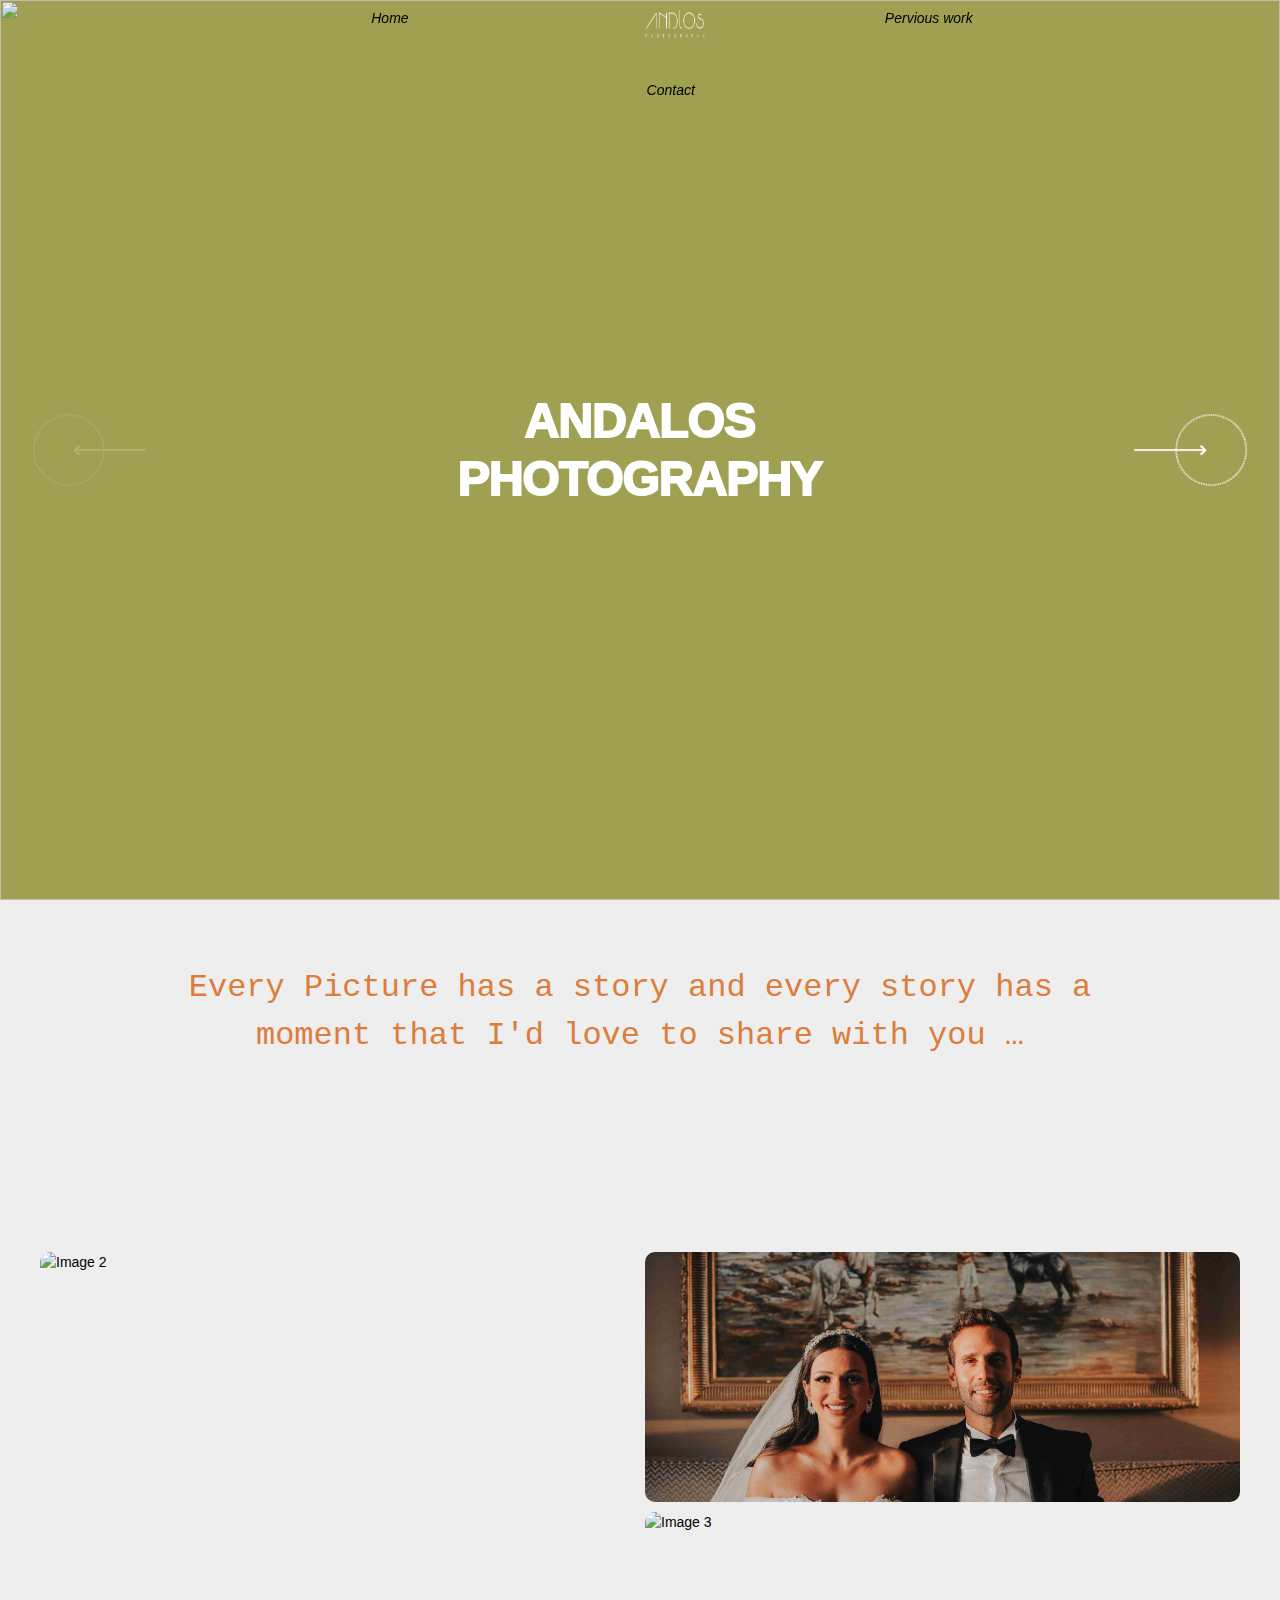
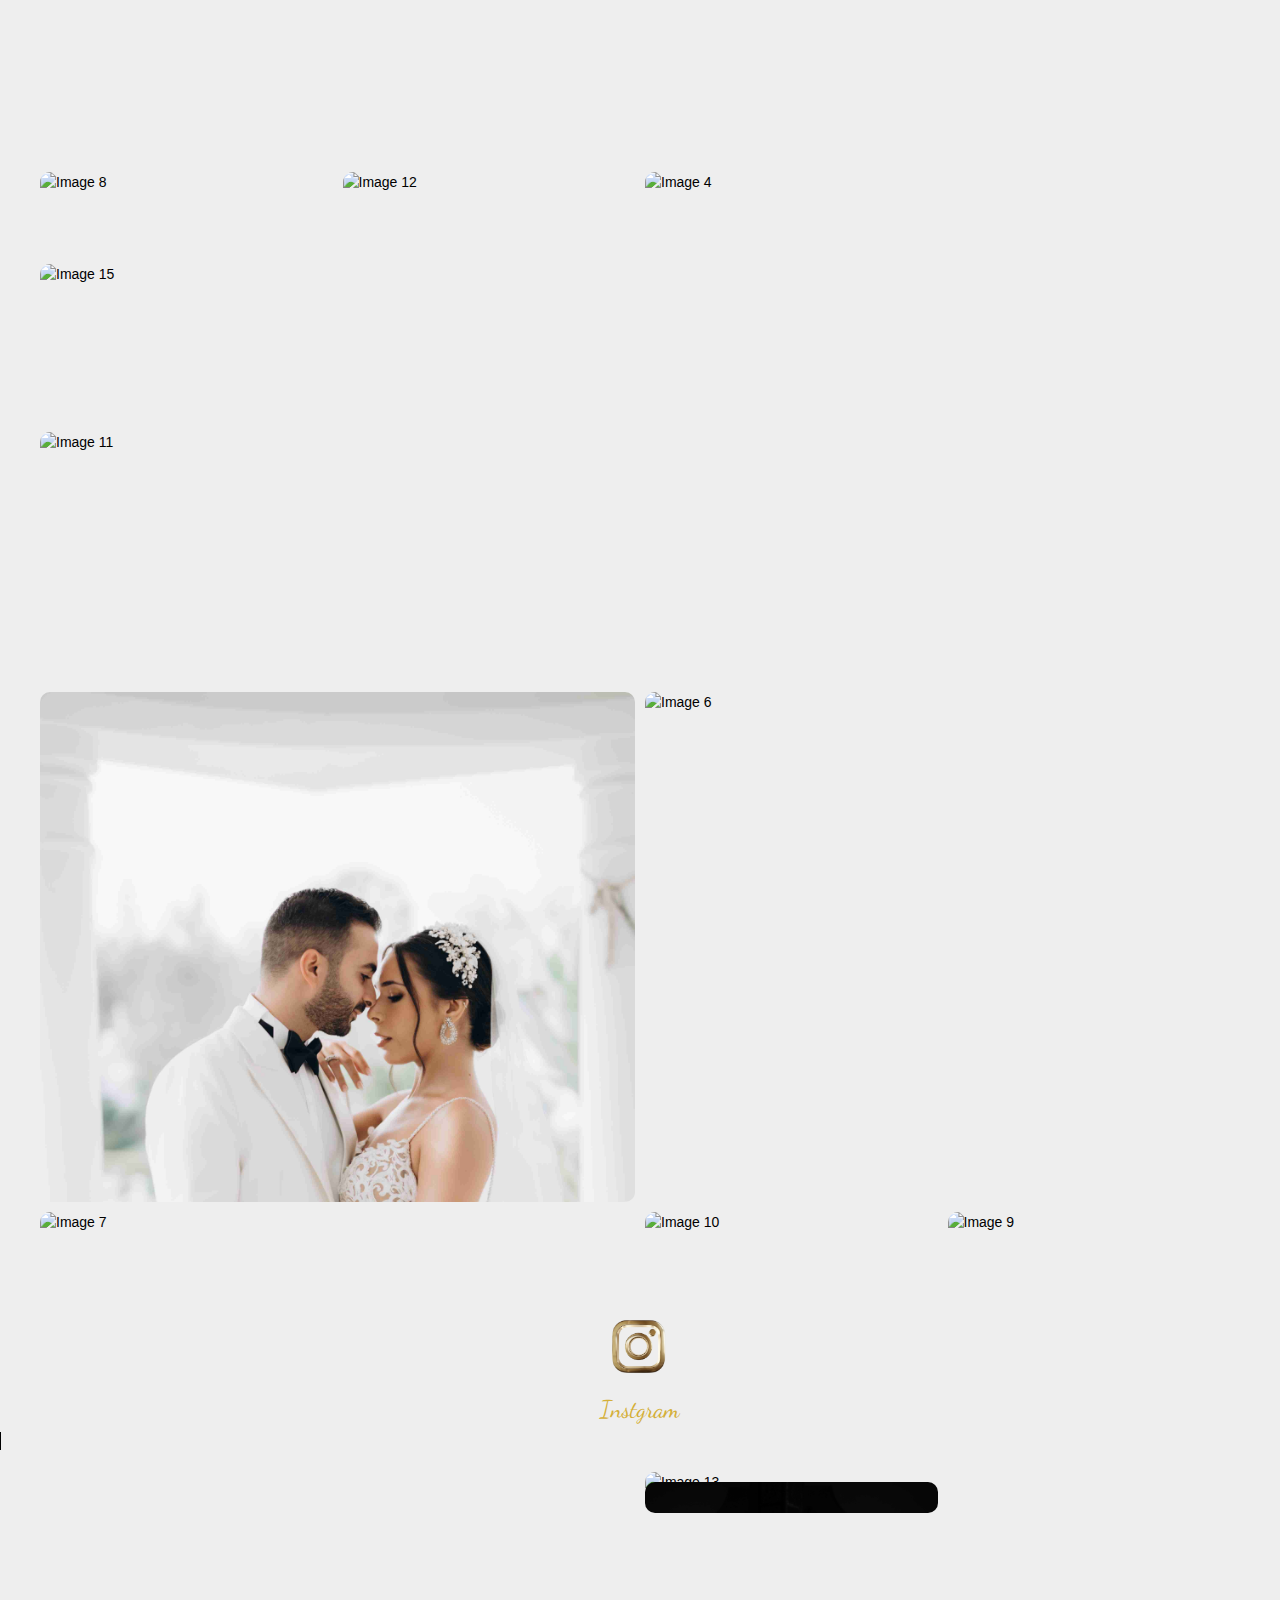
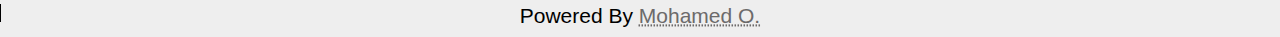
==== index.html @ 9c9d926b "update" ====
<!DOCTYPE html>
<html lang="en">
  <head>
    <meta charset="UTF-8" />
    <link rel="icon" href="favicon.png" />
    <meta name="viewport" content="width=device-width, initial-scale=1.0" />
    <title>Andalos</title>
    <link rel="preconnect" href="https://fonts.googleapis.com" />
    <link rel="preconnect" href="https://fonts.gstatic.com" crossorigin />
    <link
      href="https://fonts.googleapis.com/css2?family=Dancing+Script:wght@400..700&display=swap"
      rel="stylesheet"
    />
    <script type="module" crossorigin src="style/index.ff8f4572.js"></script>
    <link rel="modulepreload" href="style/vendor.688a9bfa.js" />
    <link rel="stylesheet" href="style/index.fca86069.css" />
    <link rel="stylesheet" href="style/index.css" />
  </head>

  <body>
    <header>
      <img src="images/L B&W.png" alt="" id="logo" />
      <ul id="nav">
        <a href="index.html" class="nav-items"><i>Home</i></a>
        <a
          href="contact_us.html"
          class="nav-items"
          style="margin-top: 4.5rem; margin-left: 13rem"
          ><i>Contact</i></a
        >
        <a href="previous.html" class="nav-items" style="margin-left: 10rem"
          ><i>Pervious work</i></a
        >
      </ul>
      <input type="checkbox" id="list-check" hidden />
      <label for="list-check" id="btn-list">
        <svg xmlns="http://www.w3.org/2000/svg" viewBox="0 0 512 512">
          <path
            id="svg"
            d="M0 96C0 78.3 14.3 64 32 64H416c17.7 0 32 14.3 32 32s-14.3 32-32 32H32C14.3 128 0 113.7 0 96zM64 256c0-17.7 14.3-32 32-32H480c17.7 0 32 14.3 32 32s-14.3 32-32 32H96c-17.7 0-32-14.3-32-32zM448 416c0 17.7-14.3 32-32 32H32c-17.7 0-32-14.3-32-32s14.3-32 32-32H416c17.7 0 32 14.3 32 32z"
          />
        </svg>
      </label>
    </header>
    <div id="list">
      <a href="index.html">Home</a>
      <br />
      <hr />
      <br />
      <a href="contact_us.html">Contact</a>
      <br />
      <hr />
      <br />
      <a href="previous.html">Pervious work</a>
    </div>
    <div id="app">
      <!-- Fashion slider container -->
      <div class="fashion-slider">
        <div class="swiper">
          <div class="swiper-wrapper">
            <!-- configure slide color with "data-slide-bg-color" attribute -->
            <div class="swiper-slide" data-slide-bg-color="#9FA051">
              <!-- slide title wrap -->
              <div class="fashion-slider-title" data-swiper-parallax="-130%">
                <!-- slide title text -->
                <div class="fashion-slider-title-text">
                  ANDALOS
                  <pre></pre>
                  PHOTOGRAPHY
                </div>
              </div>
              <!-- slide image wrap -->
              <div class="fashion-slider-scale">
                <!-- slide image -->
                <img src="images/AND05026.jpg" />
              </div>
            </div>
            <!-- configure slide color with "data-slide-bg-color" attribute -->
            <div class="swiper-slide" data-slide-bg-color="#9B89C5">
              <!-- slide title wrap -->
              <div class="fashion-slider-title" data-swiper-parallax="-130%">
                <!-- slide title text -->
                <div class="fashion-slider-title-text">
                  ANDALOS
                  <pre></pre>
                  PHOTOGRAPHY
                </div>
              </div>
              <!-- slide image wrap -->
              <div class="fashion-slider-scale">
                <!-- slide image -->
                <img src="images/Slider/2.jpg" />
              </div>
            </div>
            <!-- configure slide color with "data-slide-bg-color" attribute -->
            <div class="swiper-slide" data-slide-bg-color="#D7A594">
              <!-- slide title wrap -->
              <div class="fashion-slider-title" data-swiper-parallax="-130%">
                <!-- slide title text -->
                <div class="fashion-slider-title-text">
                  ANDALOS
                  <pre></pre>
                  PHOTOGRAPHY
                </div>
              </div>
              <!-- slide image wrap -->
              <div class="fashion-slider-scale">
                <!-- slide image -->
                <img src="images/Slider/3.jpg" />
              </div>
            </div>
            <div class="swiper-slide" data-slide-bg-color="#9FA051">
              <!-- slide title wrap -->
              <div class="fashion-slider-title" data-swiper-parallax="-130%">
                <!-- slide title text -->
                <div class="fashion-slider-title-text">
                  ANDALOS
                  <pre></pre>
                  PHOTOGRAPHY
                </div>
              </div>
              <!-- slide image wrap -->
              <div class="fashion-slider-scale">
                <!-- slide image -->
                <img src="images/Slider/4.jpg" />
              </div>
            </div>
            <div class="swiper-slide" data-slide-bg-color="#9FA051">
              <!-- slide title wrap -->
              <div class="fashion-slider-title" data-swiper-parallax="-130%">
                <!-- slide title text -->
                <div class="fashion-slider-title-text">
                  ANDALOS
                  <pre></pre>
                  PHOTOGRAPHY
                </div>
              </div>
              <!-- slide image wrap -->
              <div class="fashion-slider-scale">
                <!-- slide image -->
                <img src="images/AND07620.jpg" />
              </div>
            </div>
          </div>
          <!-- right/next navigation button -->
          <div class="fashion-slider-button-prev fashion-slider-button">
            <svg xmlns="http://www.w3.org/2000/svg" viewBox="0 350 160 90">
              <g class="fashion-slider-svg-wrap">
                <g class="fashion-slider-svg-circle-wrap">
                  <circle cx="42" cy="42" r="40"></circle>
                </g>
                <path
                  class="fashion-slider-svg-arrow"
                  d="M.983,6.929,4.447,3.464.983,0,0,.983,2.482,3.464,0,5.946Z"
                ></path>
                <path class="fashion-slider-svg-line" d="M80,0H0"></path>
              </g>
            </svg>
          </div>
          <!-- left/previous navigation button -->
          <div class="fashion-slider-button-next fashion-slider-button">
            <svg xmlns="http://www.w3.org/2000/svg" viewBox="0 350 160 90">
              <g class="fashion-slider-svg-wrap">
                <g class="fashion-slider-svg-circle-wrap">
                  <circle cx="42" cy="42" r="40"></circle>
                </g>
                <path
                  class="fashion-slider-svg-arrow"
                  d="M.983,6.929,4.447,3.464.983,0,0,.983,2.482,3.464,0,5.946Z"
                ></path>
                <path class="fashion-slider-svg-line" d="M80,0H0"></path>
              </g>
            </svg>
          </div>
        </div>
      </div>
    </div>
    <div id="des">
      <p id="t_desc">
        Every Picture has a story and every story has a moment that I'd love to
        share with you …
      </p>
      <div class="container">
        <div class="gallery">
          <div class="gallery__item gallery__item--1">
            <img
              src="images/Andlos-52.jpg"
              alt="Image 1"
              class="gallery__img"
            />
          </div>
          <div class="gallery__item gallery__item--2">
            <img src="images/AND05026.jpg" alt="Image 2" class="gallery__img" />
          </div>
          <div class="gallery__item gallery__item--3">
            <img
              src="images/Andlos-66.jpg"
              alt="Image 3"
              class="gallery__img"
            />
          </div>
          <div class="gallery__item gallery__item--4">
            <img src="images/IMG_2391.JPG" alt="Image 4" class="gallery__img" />
          </div>
          <div class="gallery__item gallery__item--5">
            <img src="images/AND07620.jpg" alt="Image 5" class="gallery__img" />
          </div>
          <div class="gallery__item gallery__item--6">
            <img src="images/AND02855.jpg" alt="Image 6" class="gallery__img" />
          </div>
          <div class="gallery__item gallery__item--7">
            <img src="images/AND03873.jpg" alt="Image 7" class="gallery__img" />
          </div>
          <div class="gallery__item gallery__item--8">
            <img src="images/AND04316.jpg" alt="Image 8" class="gallery__img" />
          </div>
          <div class="gallery__item gallery__item--10">
            <img
              src="images/AND05017.jpg"
              alt="Image 10"
              class="gallery__img"
            />
          </div>
          <div class="gallery__item gallery__item--11">
            <img
              src="images/AND04272-2.jpg"
              alt="Image 11"
              class="gallery__img"
            />
          </div>
          <div class="gallery__item gallery__item--12">
            <img
              src="images/AND05086-2.jpg"
              alt="Image 12"
              style="height: 54.5%"
              class="gallery__img"
            />
          </div>
          <div class="gallery__item gallery__item--13">
            <img
              src="images/AND03997.jpeg"
              alt="Image 13"
              class="gallery__img"
            />
          </div>
          <div class="gallery__item gallery__item--14">
            <img
              src="images/Marwan & Salma -217.jpg"
              alt="Image 14"
              class="gallery__img"
            />
          </div>
          <div class="gallery__item gallery__item--15">
            <img
              src="images/AND03122-2.jpeg"
              alt="Image 15"
              class="gallery__img"
            />
          </div>
          <div class="gallery__item gallery__item--9">
            <img
              src="images/-Andlos11.jpg"
              alt="Image 9"
              class="gallery__img"
            />
          </div>
        </div>
      </div>
    </div>
    <button id="uparrow" onclick="window.scrollTo({top:0,behavior:'smooth'});">
      <p>⬆</p>
    </button>
    <a
      id="insta_link"
      href="https://www.instagram.com/andlos_photography?igsh=MXUycjlxdmlodjRwZA=="
    >
      <div id="insta">
        <img
          id="insta-svg"
          src="images/3d-gold-instagram-logo_709451-15-removebg-preview.png"
          alt=""
        />
        <br />
        <p>Instgram</p>
      </div>
    </a>
    <div class="footer">
      Powered By <abbr title="Mohamed Osama Abdelhady"> Mohamed O. </abbr>
    </div>
    <script
      defer
      src="https://static.cloudflareinsights.com/beacon.min.js"
      data-cf-beacon='{"token": "5b8a4238551240709662b3d2e6eef8a1"}'
    ></script>
  </body>
  <script>
    let s = 0;
    setTimeout(function () {
      document.getElementById("loader").style.display = "none";
      document.getElementById("bod").style.display = "block";
    }, 1500);
    setInterval(function () {
      if (window.scrollY > 100) {
        document.querySelector("header").style.backgroundColor = "black";
        document.getElementById("uparrow").style.display = "block";
        let allnavi = document.querySelectorAll(".nav-items");
        allnavi.forEach(function (el) {
          el.style.color = "white";
        });
        document.getElementById("svg").style.fill = "white";
      } else {
        document.querySelector("header").style.backgroundColor = "transparent";
        document.getElementById("uparrow").style.display = "none";
        let allnavi = document.querySelectorAll(".nav-items");
        allnavi.forEach(function (el) {
          el.style.color = "black";
        });
        document.getElementById("svg").style.fill = "black";
      }
    }, 1);
  </script>
</html>
---- style/index.fca86069.css ----
@font-face {
    font-family: swiper-icons;
    src: url(data:application/font-woff;charset=utf-8;base64,\ [base64]//wADZ2x5ZgAAAywAAADMAAAD2MHtryVoZWFkAAABbAAAADAAAAA2E2+eoWhoZWEAAAGcAAAAHwAAACQC9gDzaG10eAAAAigAAAAZAAAArgJkABFsb2NhAAAC0AAAAFoAAABaFQAUGG1heHAAAAG8AAAAHwAAACAAcABAbmFtZQAAA/gAAAE5AAACXvFdBwlwb3N0AAAFNAAAAGIAAACE5s74hXjaY2BkYGAAYpf5Hu/j+W2+MnAzMYDAzaX6QjD6/4//Bxj5GA8AuRwMYGkAPywL13jaY2BkYGA88P8Agx4j+/8fQDYfA1AEBWgDAIB2BOoAeNpjYGRgYNBh4GdgYgABEMnIABJzYNADCQAACWgAsQB42mNgYfzCOIGBlYGB0YcxjYGBwR1Kf2WQZGhhYGBiYGVmgAFGBiQQkOaawtDAoMBQxXjg/wEGPcYDDA4wNUA2CCgwsAAAO4EL6gAAeNpj2M0gyAACqxgGNWBkZ2D4/wMA+xkDdgAAAHjaY2BgYGaAYBkGRgYQiAHyGMF8FgYHIM3DwMHABGQrMOgyWDLEM1T9/w8UBfEMgLzE////P/5//f/V/xv+r4eaAAeMbAxwIUYmIMHEgKYAYjUcsDAwsLKxc3BycfPw8jEQA/[base64]/uznmfPFBNODM2K7MTQ45YEAZqGP81AmGGcF3iPqOop0r1SPTaTbVkfUe4HXj97wYE+yNwWYxwWu4v1ugWHgo3S1XdZEVqWM7ET0cfnLGxWfkgR42o2PvWrDMBSFj/IHLaF0zKjRgdiVMwScNRAoWUoH78Y2icB/yIY09An6AH2Bdu/UB+yxopYshQiEvnvu0dURgDt8QeC8PDw7Fpji3fEA4z/PEJ6YOB5hKh4dj3EvXhxPqH/SKUY3rJ7srZ4FZnh1PMAtPhwP6fl2PMJMPDgeQ4rY8YT6Gzao0eAEA409DuggmTnFnOcSCiEiLMgxCiTI6Cq5DZUd3Qmp10vO0LaLTd2cjN4fOumlc7lUYbSQcZFkutRG7g6JKZKy0RmdLY680CDnEJ+UMkpFFe1RN7nxdVpXrC4aTtnaurOnYercZg2YVmLN/d/gczfEimrE/fs/bOuq29Zmn8tloORaXgZgGa78yO9/cnXm2BpaGvq25Dv9S4E9+5SIc9PqupJKhYFSSl47+Qcr1mYNAAAAeNptw0cKwkAAAMDZJA8Q7OUJvkLsPfZ6zFVERPy8qHh2YER+3i/BP83vIBLLySsoKimrqKqpa2hp6+jq6RsYGhmbmJqZSy0sraxtbO3sHRydnEMU4uR6yx7JJXveP7WrDycAAAAAAAH//wACeNpjYGRgYOABYhkgZgJCZgZNBkYGLQZtIJsFLMYAAAw3ALgAeNolizEKgDAQBCchRbC2sFER0YD6qVQiBCv/H9ezGI6Z5XBAw8CBK/m5iQQVauVbXLnOrMZv2oLdKFa8Pjuru2hJzGabmOSLzNMzvutpB3N42mNgZGBg4GKQYzBhYMxJLMlj4GBgAYow/P/PAJJhLM6sSoWKfWCAAwDAjgbRAAB42mNgYGBkAIIbCZo5IPrmUn0hGA0AO8EFTQAA) format("woff");
    font-weight: 400;
    font-style: normal
}

:root {
    --swiper-theme-color: #007aff
}

:host {
    position: relative;
    display: block;
    margin-left: auto;
    margin-right: auto;
    z-index: 1
}

.swiper {
    margin-left: auto;
    margin-right: auto;
    position: relative;
    overflow: hidden;
    list-style: none;
    padding: 0;
    z-index: 1;
    display: block
}

.swiper-vertical>.swiper-wrapper {
    flex-direction: column
}

.swiper-wrapper {
    position: relative;
    width: 100%;
    height: 100%;
    z-index: 1;
    display: flex;
    transition-property: transform;
    transition-timing-function: var(--swiper-wrapper-transition-timing-function, initial);
    box-sizing: content-box
}

.swiper-android .swiper-slide,.swiper-ios .swiper-slide,.swiper-wrapper {
    transform: translate(0)
}

.swiper-horizontal {
    touch-action: pan-y
}

.swiper-vertical {
    touch-action: pan-x
}

.swiper-slide {
    flex-shrink: 0;
    width: 100%;
    height: 100%;
    position: relative;
    transition-property: transform;
    display: block
}

.swiper-slide-invisible-blank {
    visibility: hidden
}

.swiper-autoheight,.swiper-autoheight .swiper-slide {
    height: auto
}

.swiper-autoheight .swiper-wrapper {
    align-items: flex-start;
    transition-property: transform,height
}

.swiper-backface-hidden .swiper-slide {
    transform: translateZ(0);
    backface-visibility: hidden
}

.swiper-3d.swiper-css-mode .swiper-wrapper {
    perspective: 1200px
}

.swiper-3d .swiper-wrapper {
    transform-style: preserve-3d
}

.swiper-3d {
    perspective: 1200px
}

.swiper-3d .swiper-slide,.swiper-3d .swiper-cube-shadow {
    transform-style: preserve-3d
}

.swiper-css-mode>.swiper-wrapper {
    overflow: auto;
    scrollbar-width: none;
    -ms-overflow-style: none
}

.swiper-css-mode>.swiper-wrapper::-webkit-scrollbar {
    display: none
}

.swiper-css-mode>.swiper-wrapper>.swiper-slide {
    scroll-snap-align: start start
}

.swiper-css-mode.swiper-horizontal>.swiper-wrapper {
    scroll-snap-type: x mandatory
}

.swiper-css-mode.swiper-vertical>.swiper-wrapper {
    scroll-snap-type: y mandatory
}

.swiper-css-mode.swiper-free-mode>.swiper-wrapper {
    scroll-snap-type: none
}

.swiper-css-mode.swiper-free-mode>.swiper-wrapper>.swiper-slide {
    scroll-snap-align: none
}

.swiper-css-mode.swiper-centered>.swiper-wrapper:before {
    content: "";
    flex-shrink: 0;
    order: 9999
}

.swiper-css-mode.swiper-centered>.swiper-wrapper>.swiper-slide {
    scroll-snap-align: center center;
    scroll-snap-stop:always}

.swiper-css-mode.swiper-centered.swiper-horizontal>.swiper-wrapper>.swiper-slide:first-child {
    margin-inline-start:var(--swiper-centered-offset-before)}

.swiper-css-mode.swiper-centered.swiper-horizontal>.swiper-wrapper: before {
    height:100%;
    min-height: 1px;
    width: var(--swiper-centered-offset-after)
}

.swiper-css-mode.swiper-centered.swiper-vertical>.swiper-wrapper>.swiper-slide:first-child {
    margin-block-start:var(--swiper-centered-offset-before)}

.swiper-css-mode.swiper-centered.swiper-vertical>.swiper-wrapper: before {
    width:100%;
    min-width: 1px;
    height: var(--swiper-centered-offset-after)
}

.swiper-3d .swiper-slide-shadow,.swiper-3d .swiper-slide-shadow-left,.swiper-3d .swiper-slide-shadow-right,.swiper-3d .swiper-slide-shadow-top,.swiper-3d .swiper-slide-shadow-bottom,.swiper-3d .swiper-slide-shadow,.swiper-3d .swiper-slide-shadow-left,.swiper-3d .swiper-slide-shadow-right,.swiper-3d .swiper-slide-shadow-top,.swiper-3d .swiper-slide-shadow-bottom {
    position: absolute;
    left: 0;
    top: 0;
    width: 100%;
    height: 100%;
    pointer-events: none;
    z-index: 10
}

.swiper-3d .swiper-slide-shadow {
    background: rgba(0,0,0,.15)
}

.swiper-3d .swiper-slide-shadow-left {
    background-image: linear-gradient(to left,rgba(0,0,0,.5),rgba(0,0,0,0))
}

.swiper-3d .swiper-slide-shadow-right {
    background-image: linear-gradient(to right,rgba(0,0,0,.5),rgba(0,0,0,0))
}

.swiper-3d .swiper-slide-shadow-top {
    background-image: linear-gradient(to top,rgba(0,0,0,.5),rgba(0,0,0,0))
}

.swiper-3d .swiper-slide-shadow-bottom {
    background-image: linear-gradient(to bottom,rgba(0,0,0,.5),rgba(0,0,0,0))
}

.swiper-lazy-preloader {
    width: 42px;
    height: 42px;
    position: absolute;
    left: 50%;
    top: 50%;
    margin-left: -21px;
    margin-top: -21px;
    z-index: 10;
    transform-origin: 50%;
    box-sizing: border-box;
    border: 4px solid var(--swiper-preloader-color, var(--swiper-theme-color));
    border-radius: 50%;
    border-top-color: transparent
}

.swiper:not(.swiper-watch-progress) .swiper-lazy-preloader,.swiper-watch-progress .swiper-slide-visible .swiper-lazy-preloader {
    animation: swiper-preloader-spin 1s infinite linear
}

.swiper-lazy-preloader-white {
    --swiper-preloader-color: #fff
}

.swiper-lazy-preloader-black {
    --swiper-preloader-color: #000
}

@keyframes swiper-preloader-spin {
    0% {
        transform: rotate(0)
    }

    to {
        transform: rotate(360deg)
    }
}

:root {
    --fashion-slider-font-family: sans-serif;
    --fashion-slider-button-side-offset: 32px;
    --fashion-slider-button-mobile-side-offset: 24px;
    --fashion-slider-button-mobile-bottom-offset: 16px;
    --fashion-slider-title-font-size: 80px;
    --fashion-slider-title-line-height: 1.2
}

.fashion-slider {
    width: 100%;
    height: 100%;
    font-family: var(--fashion-slider-font-family)
}

.fashion-slider-no-transition {
    transition-duration: 0ms!important;
    transition-delay: 0ms!important;
    transition-property: none!important
}

.fashion-slider-no-transition *:not(.swiper-wrapper) {
    transition-duration: 0ms!important;
    transition-delay: 0ms!important;
    transition-property: none!important
}

.fashion-slider-no-transition .swiper-wrapper {
    transition-delay: 0ms!important
}

.fashion-slider .swiper {
    width: 100%;
    height: 100%;
    transition: 1s background-color 1.3s
}

.fashion-slider .swiper-wrapper {
    transition-delay: 1s;
    transition-timing-function: cubic-bezier(.5,0,0,1)
}

.fashion-slider .swiper-slide {
    text-align: center;
    display: flex;
    justify-content: center;
    align-items: center
}

.fashion-slider-title {
    transition-delay: 1s;
    z-index: 10
}

.fashion-slider-title-text {
    font-weight: 700;
    font-size: var(--fashion-slider-title-font-size);
    line-height: var(--fashion-slider-title-line-height);
    letter-spacing: -1px;
    color: #fff0;
    -webkit-text-stroke: 2px #fff
}

.fashion-slider-scale {
    width: 100%;
    height: 100%;
    position: absolute;
    transform: scale(.6);
    transition-duration: 1s;
    transition-property: transform;
    transition-timing-function: cubic-bezier(.5,0,0,1);
    opacity: .9;
    overflow: hidden
}

.fashion-slider-scale img {
    width: 100%;
    height: 100%;
    object-fit: cover;
    transform: scale(1.2) translate(50%);
    transition-timing-function: cubic-bezier(.5,0,0,1);
    transition-property: transform
}

.fashion-slider-button {
    transition: .5s;
    outline: none;
    position: absolute;
    width: 140px;
    z-index: 10;
    top: 50%;
    transform: translateY(-50%);
    cursor: pointer
}

.fashion-slider-button svg {
    display: block;
    transition: .5s
}

.fashion-slider-button .fashion-slider-svg-circle-wrap {
    transition: .5s;
    transform-origin: -20px 40px;
    opacity: 1
}

.fashion-slider-button circle {
    transition: .5s;
    stroke-width: 2px;
    stroke: #fff;
    fill: none;
    stroke-dasharray: 1;
    stroke-dashoffset: 1;
    opacity: 1;
    transform-origin: 0px 0px 0px
}

.fashion-slider-button .fashion-slider-svg-arrow {
    transition: .5s;
    fill: #fff;
    transform: rotateY(180deg) translate(-55px,36.1px) scale(1.75)
}

.fashion-slider-button-prev {
    left: var(--fashion-slider-button-side-offset)
}

.fashion-slider-button-next {
    right: var(--fashion-slider-button-side-offset)
}

@media (max-width: 640px) {
    .fashion-slider-button {
        top:auto;
        bottom: var(--fashion-slider-button-mobile-bottom-offset);
        transform: none
    }

    .fashion-slider-button-prev {
        left: var(--fashion-slider-button-mobile-side-offset)
    }

    .fashion-slider-button-next {
        right: var(--fashion-slider-button-mobile-side-offset)
    }
}

.fashion-slider-button-disabled {
    opacity: .2;
    cursor: default
}

.fashion-slider-button .fashion-slider-svg-wrap {
    transform: translateY(353px)
}

.fashion-slider-button-next .fashion-slider-svg-wrap {
    transform: translateY(353px) rotateY(180deg);
    transform-origin: 80px 0px 0px
}

.fashion-slider-button .fashion-slider-svg-line {
    transition: .5s;
    stroke: #fff;
    stroke-width: 2;
    transform: translate(50px,42px)
}

.fashion-slider-button-prev:not(.fashion-slider-button-disabled):hover svg {
    transform: translate(-16px)
}

.fashion-slider-button-next:not(.fashion-slider-button-disabled):hover svg {
    transform: translate(16px)
}

.fashion-slider-button:not(.fashion-slider-button-disabled):hover .fashion-slider-svg-circle-wrap {
    transform: scale(1.1)
}

.fashion-slider-button:not(.fashion-slider-button-disabled):hover circle {
    stroke-dasharray: 4px;
    stroke-dashoffset: 4px;
    opacity: 1
}

.fashion-slider-button:not(.fashion-slider-button-disabled):hover .fashion-slider-svg-arrow {
    transform: rotateY(180deg) translate(-40px,36.1px) scale(1.75)
}

.fashion-slider-button:not(.fashion-slider-button-disabled):hover .fashion-slider-svg-line {
    transform: translate(35px,42px) scaleX(.5)
}

html,body {
    position: relative;
    height: 100%;
    margin: 0;
    padding: 0
}

body {
    color: #fff;
    line-height: 1.5;
    font-family: -apple-system,system-ui,Helvetica Neue,Helvetica,Arial,Segoe UI,Roboto,sans-serif;
    -webkit-font-smoothing: antialiased;
    -moz-osx-font-smoothing: grayscale
}

#app {
    height: 100%;
    display: flex;
    align-items: center;
    justify-content: center
}

.fashion-slider {
    --fashion-slider-title-font-size: 88px
}

@media (max-width: 480px) {
    .fashion-slider {
        --fashion-slider-title-font-size: 60px
    }
}
---- style/index.css ----
* {
  font-family: "Gill Sans", "Gill Sans MT", Calibri, "Trebuchet MS", sans-serif;
  box-sizing: border-box;
  margin: 0;
  padding: 0;
  transition: all 800ms;
}
@font-face {
  font-family: "gfont";
  src: url("Whisper-Regular.ttf") format("truetype");
}

body {
  overflow-x: hidden;
}
header {
  position: fixed;
  top: 0;
  left: 0;
  width: 100vw;
  background-color: transparent;
  display: flex;
  padding: 0.5rem 1rem;
  z-index: 9999;
}
body {
  background: #eee;
  font-family: Helvetica Neue, Helvetica, Arial, sans-serif;
  font-size: 14px;
  color: #000;
  margin: 0;
  padding: 0;
}
#nav {
  display: flex;
  list-style: none;
  gap: 30px;
  width: fit-content;
  margin: auto;
}
#nav a {
  text-decoration: none;
  color: black;
  transition: all 500ms;
  cursor: pointer;
}

#nav a:hover {
  color: white;
}
#logo {
  width: 4rem;
  height: 2rem;
  border-radius: 4px;
  position: relative;
  left: 49vw;
}
#btn-list svg {
  width: 2rem;
  height: 2rem;
}
::-webkit-scrollbar {
  width: 5px;
}
::-webkit-scrollbar-thumb {
  background-color: black;
  border-radius: 8px;
}
#btn-list {
  margin-right: 0rem;
  background-color: transparent;
  border: none;
  outline: none;
  display: none;
  cursor: pointer;
}
#loader {
  display: block;
  width: fit-content;
  position: absolute;
  z-index: 9999;
  top: 35vh;
  left: 42vw;
}
#list {
  background-color: black;
  display: flex;
  flex-direction: column;
  width: fit-content;
  margin-top: 10rem;
  border-radius: 10px;
  position: fixed;
  z-index: 9999;
  top: -1rem;
  left: 10rem;
  padding: 0.5rem 4rem 1rem 4rem;
  opacity: 0;
  overflow: hidden;
}
#list a {
  text-decoration: none;
  color: white;
  width: 5rem;
  padding: 0.2rem 0.4rem;
}
:has(#list-check:checked) #list {
  animation: show_list ease-out forwards 800ms;
}
@keyframes show_list {
  0% {
    height: 0rem;
  }
  25% {
    opacity: 0.25;
    height: 3rem;
    top: -1rem;
  }
  50% {
    opacity: 0.5;
    height: 7rem;
    top: -3rem;
  }
  100% {
    opacity: 1;
    height: fit-content;
    top: -6rem;
  }
}
#slider_w {
  position: fixed;
  z-index: 9999;
  top: 7rem;
  pointer-events: none;
}
#cont_s {
  display: flex;
  position: relative;
  z-index: 2;
  width: 100%;
  overflow-x: auto;
  background-image: linear-gradient(to right, #d7d2cc 0%, #304352 100%);
  scroll-snap-type: x mandatory;
}

.igcont {
  scroll-snap-align: center;
  margin-right: 10px;
}

.igcont img {
  width: 100vw;
  height: 100vh;
  border-radius: 5px;
}
#first_i {
  width: 100vw;
  height: 40%;
}
#cont_s::-webkit-scrollbar {
  width: 1px;
  height: 5px;
}

#cont_s::-webkit-scrollbar-thumb {
  background-image: linear-gradient(60deg, #abecd6 0%, #fbed96 100%);
  border-radius: 10px;
}
#title {
  font-family: "gfont";
  font-size: 2rem;
  position: absolute;
  width: 45vw;
  z-index: 2;
  color: black;
  top: 13rem;
  left: 25rem;
  pointer-events: none;
}
.arow {
  font-size: 3rem;
  color: silver;
  pointer-events: none;
}
#des {
  width: 100vw;
  padding: 5rem 2rem;
  display: flex;
  flex-direction: column;
  gap: 2rem;
  margin-top: -1rem;
  position: relative;
  overflow: hidden;
}
#t_desc {
  font-size: 2rem;
  color: rgb(220, 125, 60);
  width: 80vw;
  text-align: center;
  margin: auto;
  margin-bottom: 10rem;
  font-family: "Courier New", Courier, monospace;
}
#desc {
  width: 70%;
  font-size: 1.2rem;
  text-align: center;
  color: white;
  margin: auto;
}
.container {
  width: 100%;
  display: flex;
  justify-content: center;
}

.gallery {
  display: grid;
  gap: 10px;
  grid-template-columns: repeat(auto-fit, minmax(250px, 1fr));
  grid-template-rows: repeat(auto-fit, minmax(250px, 1fr));
  max-width: 1200px;
}
.gallery__item {
  border-radius: 10px;
  overflow: hidden;
}
.gallery__img {
  width: 100%;
  height: auto;
  display: block;
  object-fit: cover;
}
.gallery__item--1 {
  grid-column-start: 3;
  grid-column-end: 5;
  grid-row-start: 1;
  grid-row-end: 1;
}
.gallery__item--2 {
  grid-column-start: 1;
  grid-column-end: 3;
  grid-row-start: 1;
  grid-row-end: 3;
}

.gallery__item--3 {
  grid-column-start: 3;
  grid-column-end: 5;
  grid-row-start: 2;
  grid-row-end: 2;
}

.gallery__item--4 {
  grid-column-start: 3;
  grid-column-end: 5;
  grid-row-start: 3;
  grid-row-end: 5;
}

.gallery__item--5 {
  grid-column-start: 1;
  grid-column-end: 3;
  grid-row-start: 5;
  grid-row-end: 7;
}

.gallery__item--6 {
  grid-column-start: 3;
  grid-column-end: 5;
  grid-row-start: 5;
  grid-row-end: 7;
}

.gallery__item--7 {
  grid-column-start: 1;
  grid-column-end: 3;
  grid-row-start: 7;
  grid-row-end: 11;
}

.gallery__item--8 {
  grid-column-start: 1;
  grid-column-end: 2;
  grid-row-start: 3;
}

.gallery__item--9 {
  grid-column-start: 4;
  grid-column-end: 5;
  grid-row-start: 7;
  grid-row-end: 10;
}

.gallery__item--10 {
  grid-column-start: 3;
  grid-column-end: 4;
  grid-row-start: 7;
  grid-row-end: 10;
}

.gallery__item--11 {
  grid-column-start: 1;
  grid-column-end: 3;
  grid-row-start: 4;
  grid-row-end: 5;
}

.gallery__item--12 {
  grid-column-start: 2;
  grid-column-end: 3;
  grid-row-start: 3;
  grid-row-end: 5;
}

.gallery__item--13 {
  grid-column-start: 3;
  grid-column-end: 5;
  grid-row-start: 8;
  grid-row-end: 10;
}

.gallery__item--14 {
  grid-column-start: 3;
  grid-column-end: 3;
  grid-row-start: 9;
  grid-row-end: 9;
}

.gallery__item--15 {
  margin-top: -10.5rem;
  grid-column-start: 1;
  grid-column-end: 2;
  grid-row-start: 4;
  grid-row-end: 5;
}
abbr {
  color: rgb(108, 106, 106);
}
.footer {
  scale: 1.5;
  padding: 0.2rem 0.8rem;
  color: black;
  width: fit-content;
  margin: auto;
}
#insta {
  display: flex;
  flex-direction: column;
  align-items: center;
  padding: 0.2rem 0.5rem;
  width: fit-content;
  height: fit-content;
  overflow: hidden;
  margin: auto;
  margin-top: -20rem;
}
#insta_link {
  border: solid black 1px;
  text-decoration: none;
  cursor: pointer;
  position: relative;
  z-index: 9999;
  width: fit-content;
  height: fit-content;
}
#insta p {
  font-family: "Dancing Script", cursive;
  font-size: 1.5rem;
  margin-top: -1rem;
  color: rgb(212, 175, 55);
}
#insta-svg {
  width: 5rem;
}
.fashion-slider-title-text {
  font-size: 3rem;
}
#uparrow {
  width: fit-content;
  background-color: black;
  border-radius: 10px;
  color: white;
  padding: 0.2rem 1rem;
  position: fixed;
  top: 33rem;
  left: 90vw;
  outline: none;
  border: none;
  display: block;
  z-index: 9999;
  font-size: 1.2rem;
  cursor: pointer;
}
#des * {
  position: relative;
  z-index: 2;
}
@media screen and (max-width: 768px) {
  .container {
    width: 100%;
    display: flex;
    justify-content: center;
  }
  #insta {
    margin-top: -1rem;
    margin-bottom: 2rem;
  }
  .gallery {
    display: grid;
    gap: 10px;
    grid-template-columns: repeat(auto-fit, minmax(200px, 1fr));
    grid-template-rows: repeat(auto-fit, minmax(200px, 1fr));
    max-width: 1200px;
  }
  .gallery__item--1 {
    grid-column-start: 3;
    grid-column-end: 3;
    grid-row-start: 1;
    grid-row-end: 1;
  }
  .gallery__item--2 {
    grid-column-start: 2;
    grid-column-end: 3;
    grid-row-start: 1;
    grid-row-end: 3;
  }

  .gallery__item--3 {
    grid-column-start: 3;
    grid-column-end: 3;
    grid-row-start: 2;
    grid-row-end: 2;
    margin-top: -3.5rem;
  }

  .gallery__item--4 {
    grid-column-start: 2;
    grid-column-end: 3;
    grid-row-start: 11;
    grid-row-end: 15;
    margin-top: -5rem;
  }

  .gallery__item--5 {
    grid-column-start: 2;
    grid-column-end: 3;
    grid-row-start: 5;
    grid-row-end: 7;
  }

  .gallery__item--6 {
    grid-column-start: 3;
    grid-column-end: 4;
    grid-row-start: 5;
    grid-row-end: 7;
  }
  .gallery__item--7 {
    display: none;
  }
  .gallery__item--8 {
    grid-column-start: 1;
    grid-column-end: 2;
    grid-row-start: 3;
  }

  .gallery__item--9 {
    grid-column-start: 3;
    grid-column-end: 3;
    grid-row-start: 15;
  }

  .gallery__item--10 {
    grid-column-start: 3;
    grid-column-end: 4;
    grid-row-start: 7;
    grid-row-end: 10;
  }

  .gallery__item--11 {
    grid-column-start: 1;
    grid-column-end: 5;
    grid-row-start: 7;
    grid-row-end: 9;
    margin-top: -8rem;
  }

  .gallery__item--12 {
    grid-column-start: 1;
    grid-column-end: 5;
    grid-row-start: 3;
    grid-row-end: 7;
    margin-top: -8rem;
  }

  .gallery__item--13 {
    grid-column-start: 3;
    grid-column-end: 5;
    grid-row-start: 10;
    grid-row-end: 13;
    margin-top: 20rem;
  }

  .gallery__item--14 {
    grid-column-start: 2;
    grid-column-end: 3;
    grid-row-start: 9;
    grid-row-end: 14;
  }

  .gallery__item--15 {
    grid-column-start: 3;
    grid-column-end: 3;
    grid-row-start: 10;
    grid-row-end: 10;
  }
  #c2 {
    top: 33rem;
  }
  #c1 {
    top: 40rem;
    left: 13rem;
  }
  #cont_img {
    display: flex;
    flex-wrap: wrap;
    width: fit-content;
    gap: 10px;
    margin: auto;
    margin-left: -0.5rem;
  }
  .fashion-slider-title-text .span {
    width: 20rem;
    height: auto;
    grid-row: auto;
  }
  #t_desc {
    font-size: 1.5rem;
    margin-bottom: 1rem;
    text-align: center;
  }
  #slider_w {
    top: 4rem;
  }
  #logo {
    width: 2.5rem;
    height: 1.5rem;
    border-radius: 5px;
    position: static;
  }
  #btn-list {
    display: block;
    width: fit-content;
    margin-left: 80%;
  }
  #nav {
    display: none;
  }
  .igcont img {
    width: 110vw;
    height: 32rem;
    border-radius: 5px;
  }
  #title {
    top: 6rem;
    left: 7rem;
  }
  .arow {
    display: none;
  }
}
@media (min-width: 768px) and (max-width: 1000px) {
  #c1 {
    z-index: 1;
    top: 110rem;
    left: 30rem;
  }
  #cont_img {
    display: flex;
    flex-wrap: wrap;
    width: fit-content;
    margin: auto;
    margin-left: 2rem;
  }
  #btn-list {
    margin-left: 80%;
  }
  #list {
    left: 33rem;
  }
  .igcont img {
    width: 95vw;
    height: 35rem;
    border-radius: 5px;
  }
  #title {
    top: 11rem;
    left: 17rem;
  }
}
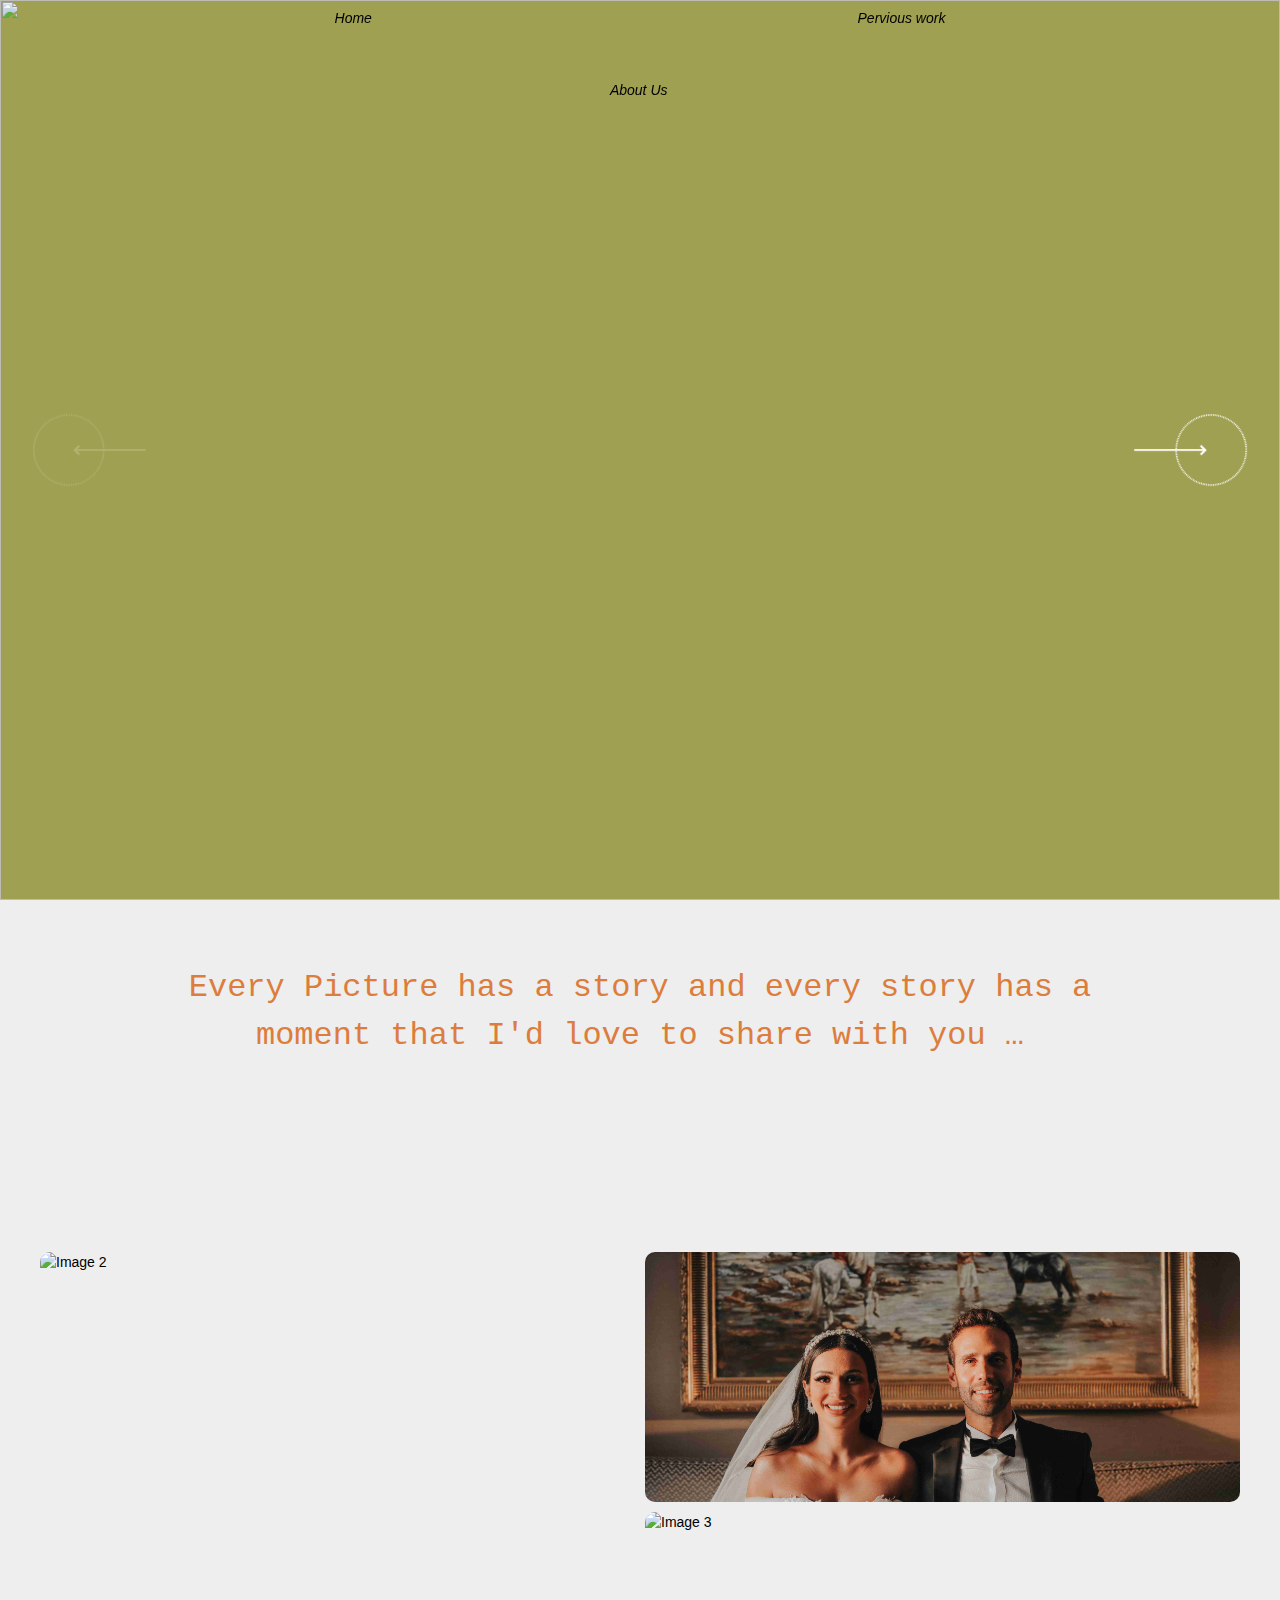
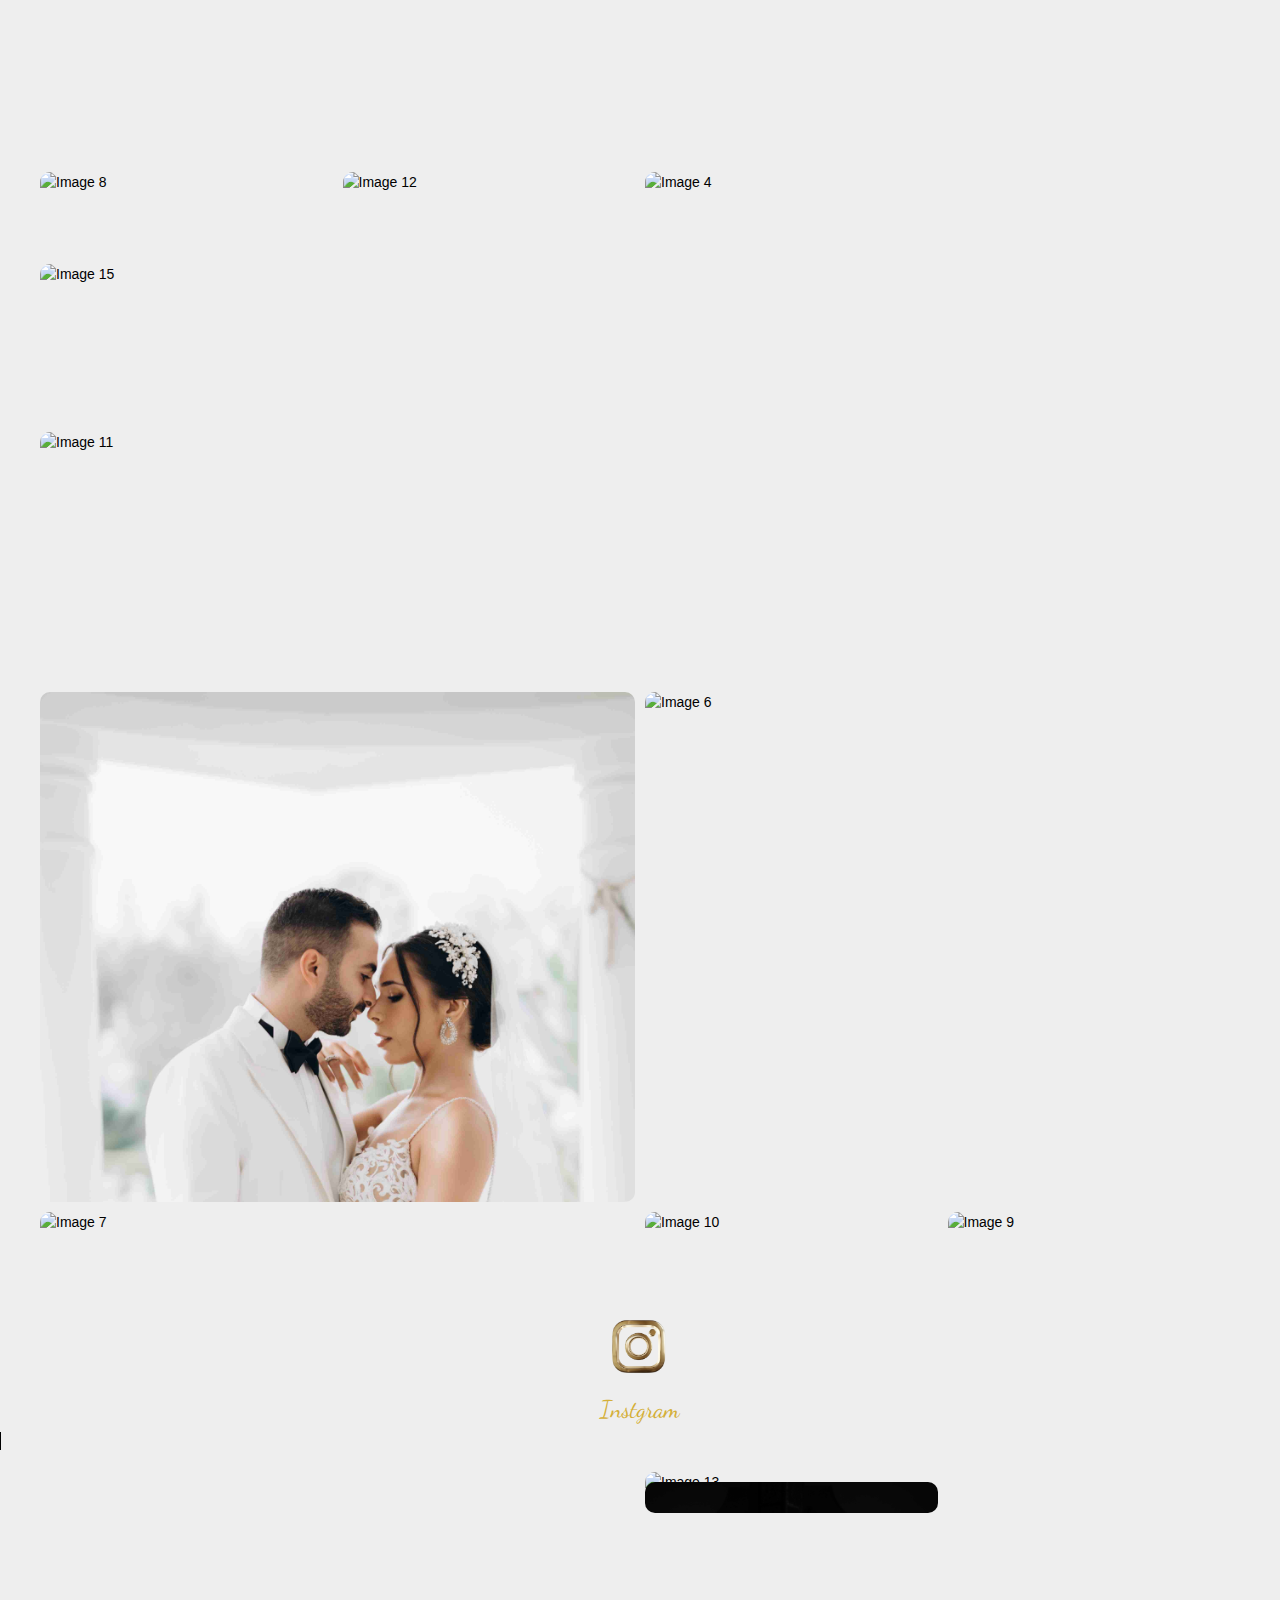
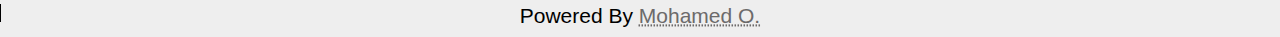
==== commit d220b439: "update" ====
--- a/index.html
+++ b/index.html
@@ -19,14 +19,14 @@
 
   <body>
     <header>
-      <img src="images/L B&W.png" alt="" id="logo" />
+      <!-- <img src="images/L B&W.png" alt="" id="logo" /> -->
       <ul id="nav">
         <a href="index.html" class="nav-items"><i>Home</i></a>
         <a
           href="contact_us.html"
           class="nav-items"
           style="margin-top: 4.5rem; margin-left: 13rem"
-          ><i>Contact</i></a
+          ><i>About Us</i></a
         >
         <a href="previous.html" class="nav-items" style="margin-left: 10rem"
           ><i>Pervious work</i></a
@@ -64,9 +64,6 @@
               <div class="fashion-slider-title" data-swiper-parallax="-130%">
                 <!-- slide title text -->
                 <div class="fashion-slider-title-text">
-                  ANDALOS
-                  <pre></pre>
-                  PHOTOGRAPHY
                 </div>
               </div>
               <!-- slide image wrap -->
@@ -81,9 +78,6 @@
               <div class="fashion-slider-title" data-swiper-parallax="-130%">
                 <!-- slide title text -->
                 <div class="fashion-slider-title-text">
-                  ANDALOS
-                  <pre></pre>
-                  PHOTOGRAPHY
                 </div>
               </div>
               <!-- slide image wrap -->
@@ -98,9 +92,6 @@
               <div class="fashion-slider-title" data-swiper-parallax="-130%">
                 <!-- slide title text -->
                 <div class="fashion-slider-title-text">
-                  ANDALOS
-                  <pre></pre>
-                  PHOTOGRAPHY
                 </div>
               </div>
               <!-- slide image wrap -->
@@ -114,9 +105,6 @@
               <div class="fashion-slider-title" data-swiper-parallax="-130%">
                 <!-- slide title text -->
                 <div class="fashion-slider-title-text">
-                  ANDALOS
-                  <pre></pre>
-                  PHOTOGRAPHY
                 </div>
               </div>
               <!-- slide image wrap -->
@@ -130,9 +118,6 @@
               <div class="fashion-slider-title" data-swiper-parallax="-130%">
                 <!-- slide title text -->
                 <div class="fashion-slider-title-text">
-                  ANDALOS
-                  <pre></pre>
-                  PHOTOGRAPHY
                 </div>
               </div>
               <!-- slide image wrap -->
--- a/style/index.css
+++ b/style/index.css
@@ -550,7 +550,7 @@
   #btn-list {
     display: block;
     width: fit-content;
-    margin-left: 80%;
+    margin-left: 90%;
   }
   #nav {
     display: none;
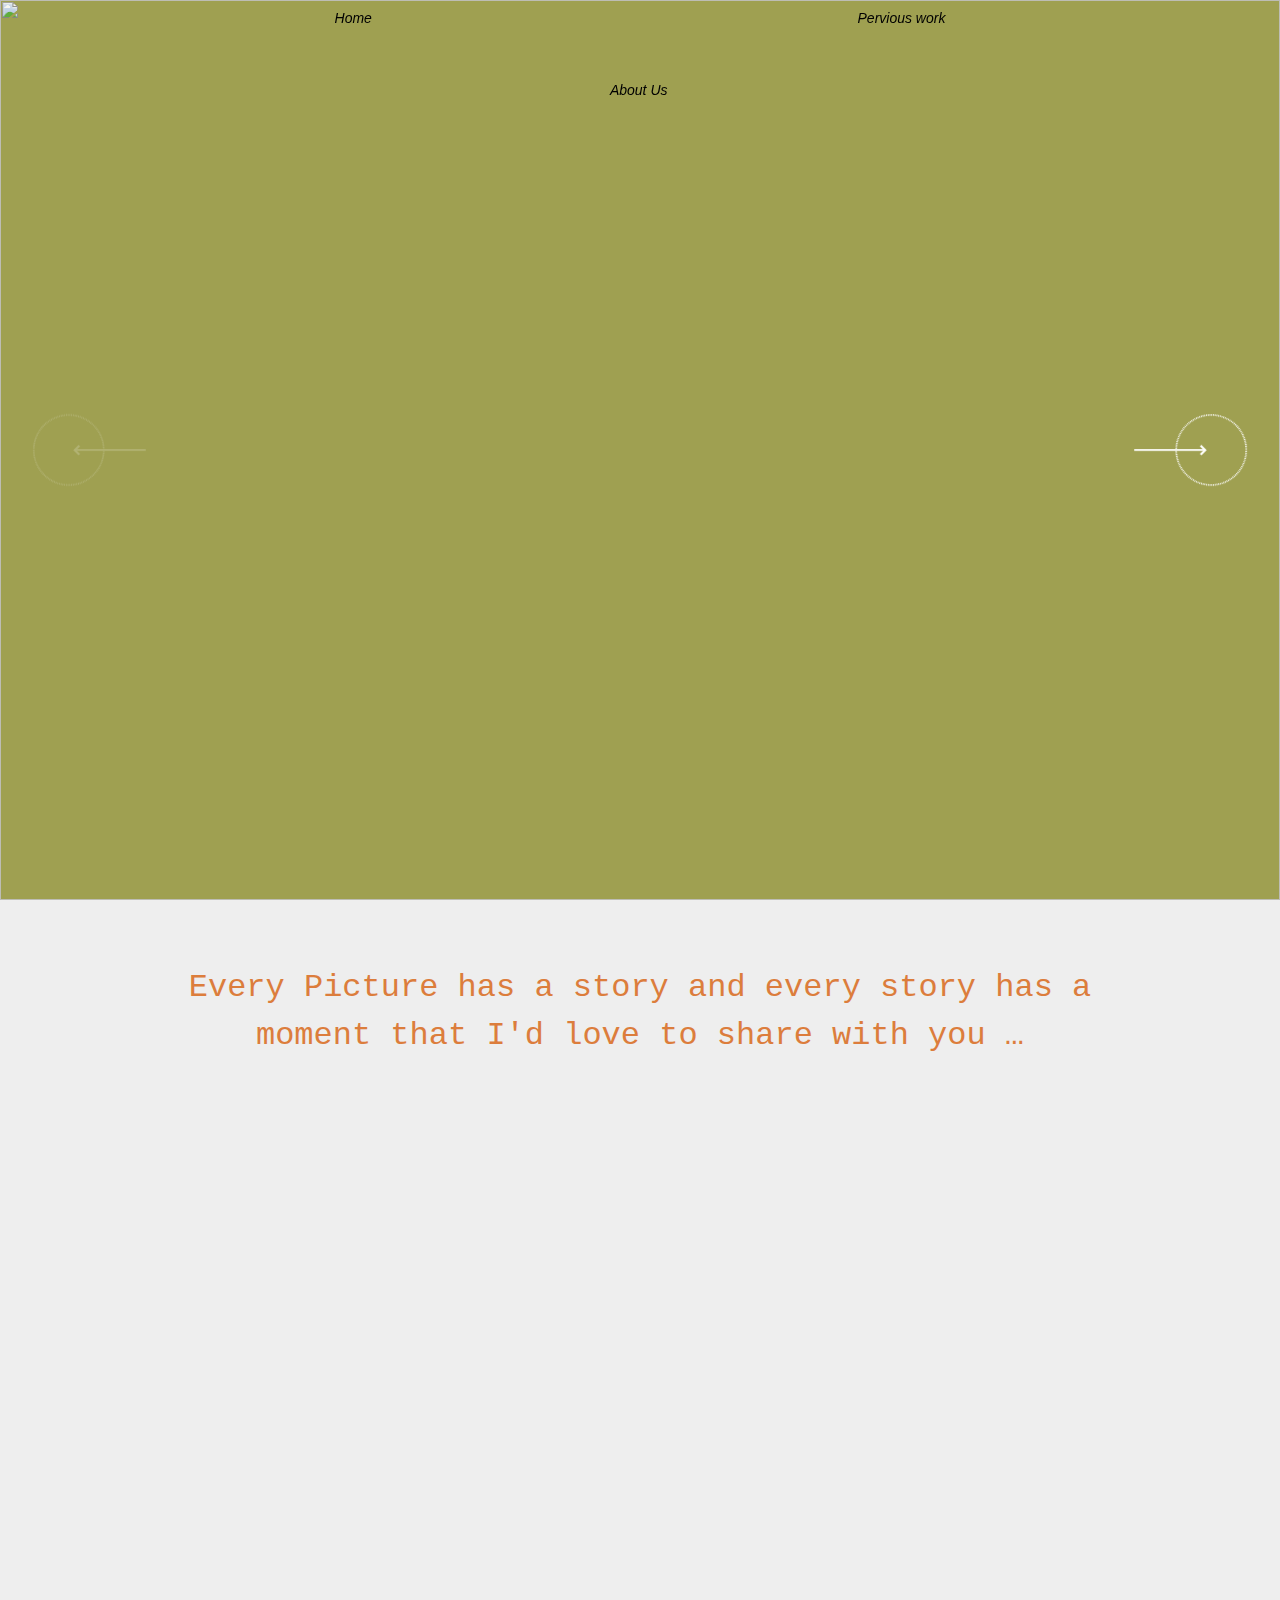
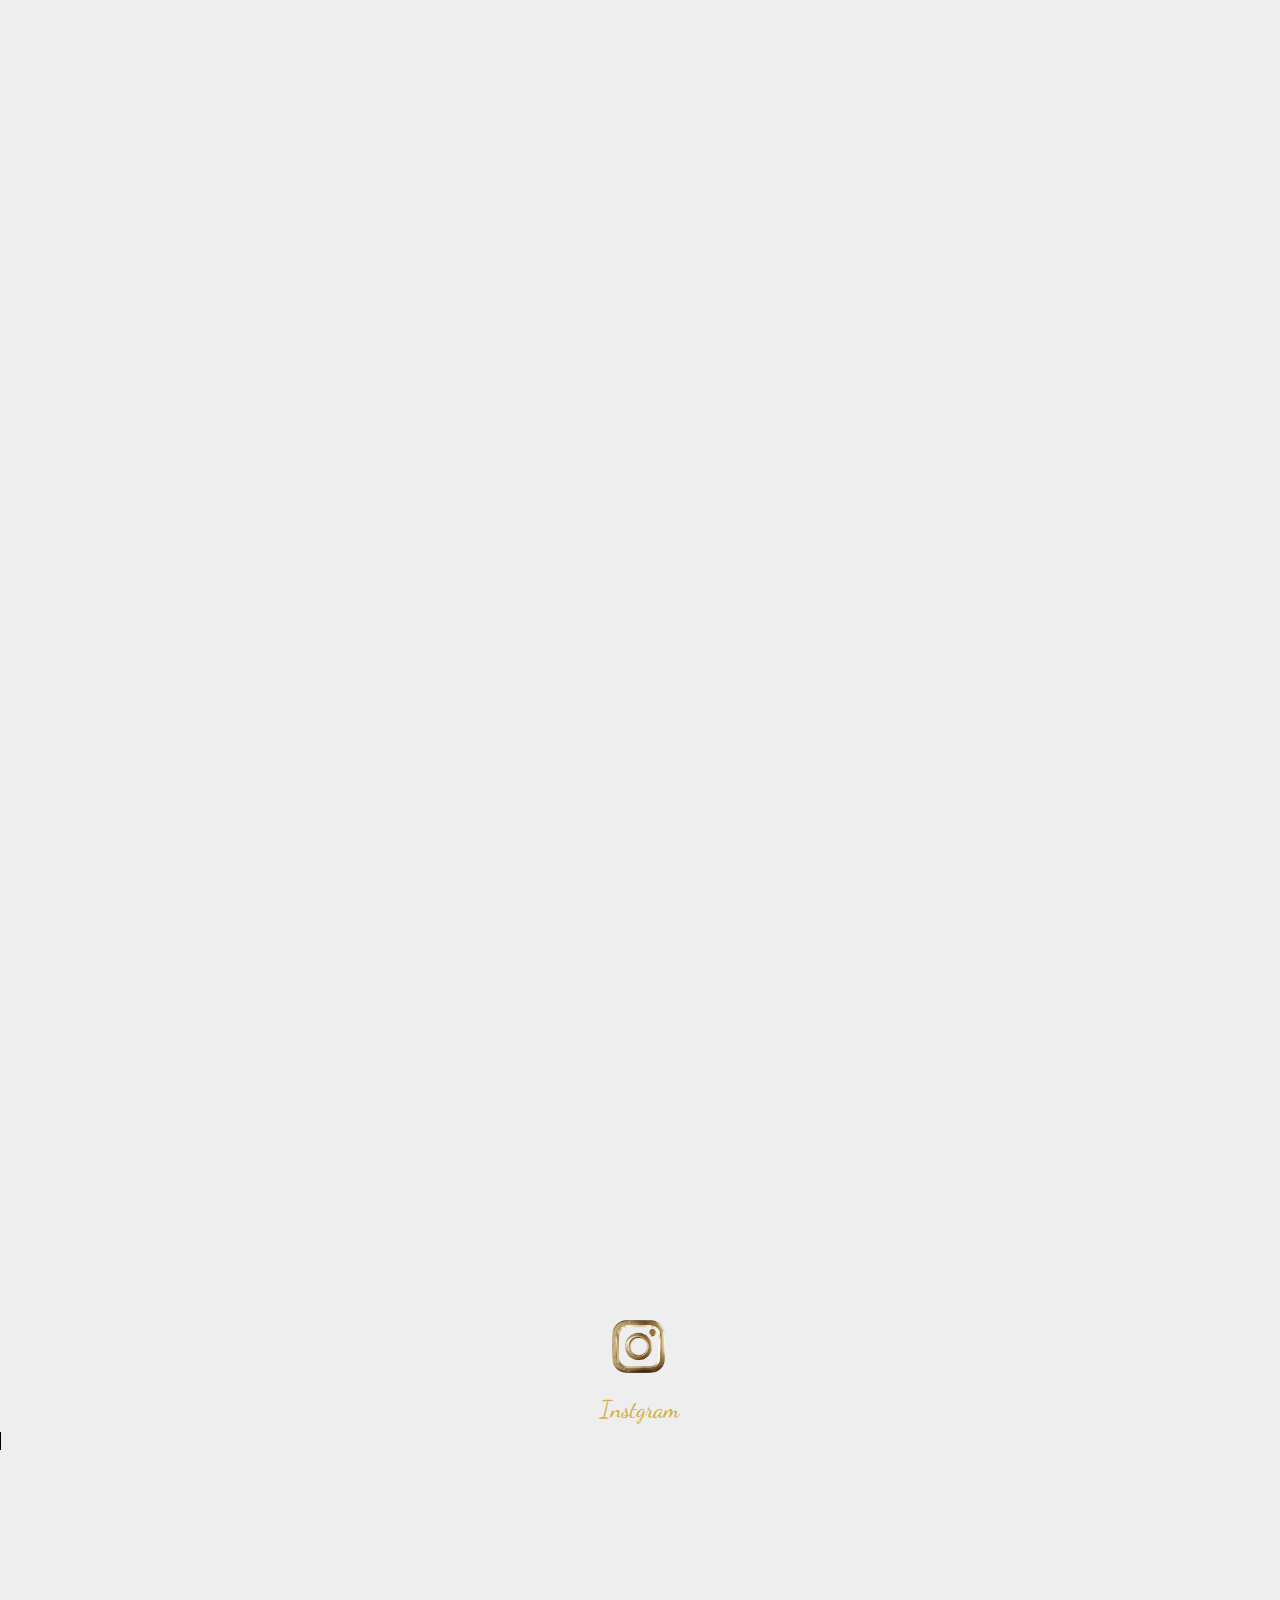
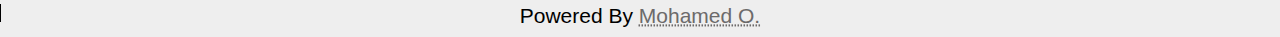
==== commit d409c217: "update" ====
--- a/index.html
+++ b/index.html
@@ -279,10 +279,33 @@
     ></script>
   </body>
   <script>
+      document.addEventListener('DOMContentLoaded', (event) => {
+      const images = document.querySelectorAll('.gallery__img');
+      let observer = new IntersectionObserver((entries) => {
+          entries.forEach(entry => {
+              if (entry.isIntersecting) {
+                  entry.target.style.opacity = 1;
+                  entry.target.style.transform = 'translateY(0)';
+              } else {
+                  entry.target.style.opacity = 0;
+                  entry.target.style.transform = 'translateY(70px)';
+              }
+          });
+      });
+
+      images.forEach(img => {
+          img.style.opacity = 0;
+          img.style.transform = 'translateY(70px)';
+          img.style.transition = 'opacity 1s, transform 1s';
+          observer.observe(img);
+      });
+  });
+
     let s = 0;
     setTimeout(function () {
       document.getElementById("loader").style.display = "none";
       document.getElementById("bod").style.display = "block";
+      
     }, 1500);
     setInterval(function () {
       if (window.scrollY > 100) {
--- a/style/index.css
+++ b/style/index.css
@@ -391,6 +391,9 @@
   font-size: 1.2rem;
   cursor: pointer;
 }
+.gallery__img {
+  transition: all 2s ease-in-out;
+}
 #des * {
   position: relative;
   z-index: 2;
@@ -555,6 +558,10 @@
   #nav {
     display: none;
   }
+.gallery__img {
+  transition: opacity 2s ease-in-out;
+}
+
   .igcont img {
     width: 110vw;
     height: 32rem;
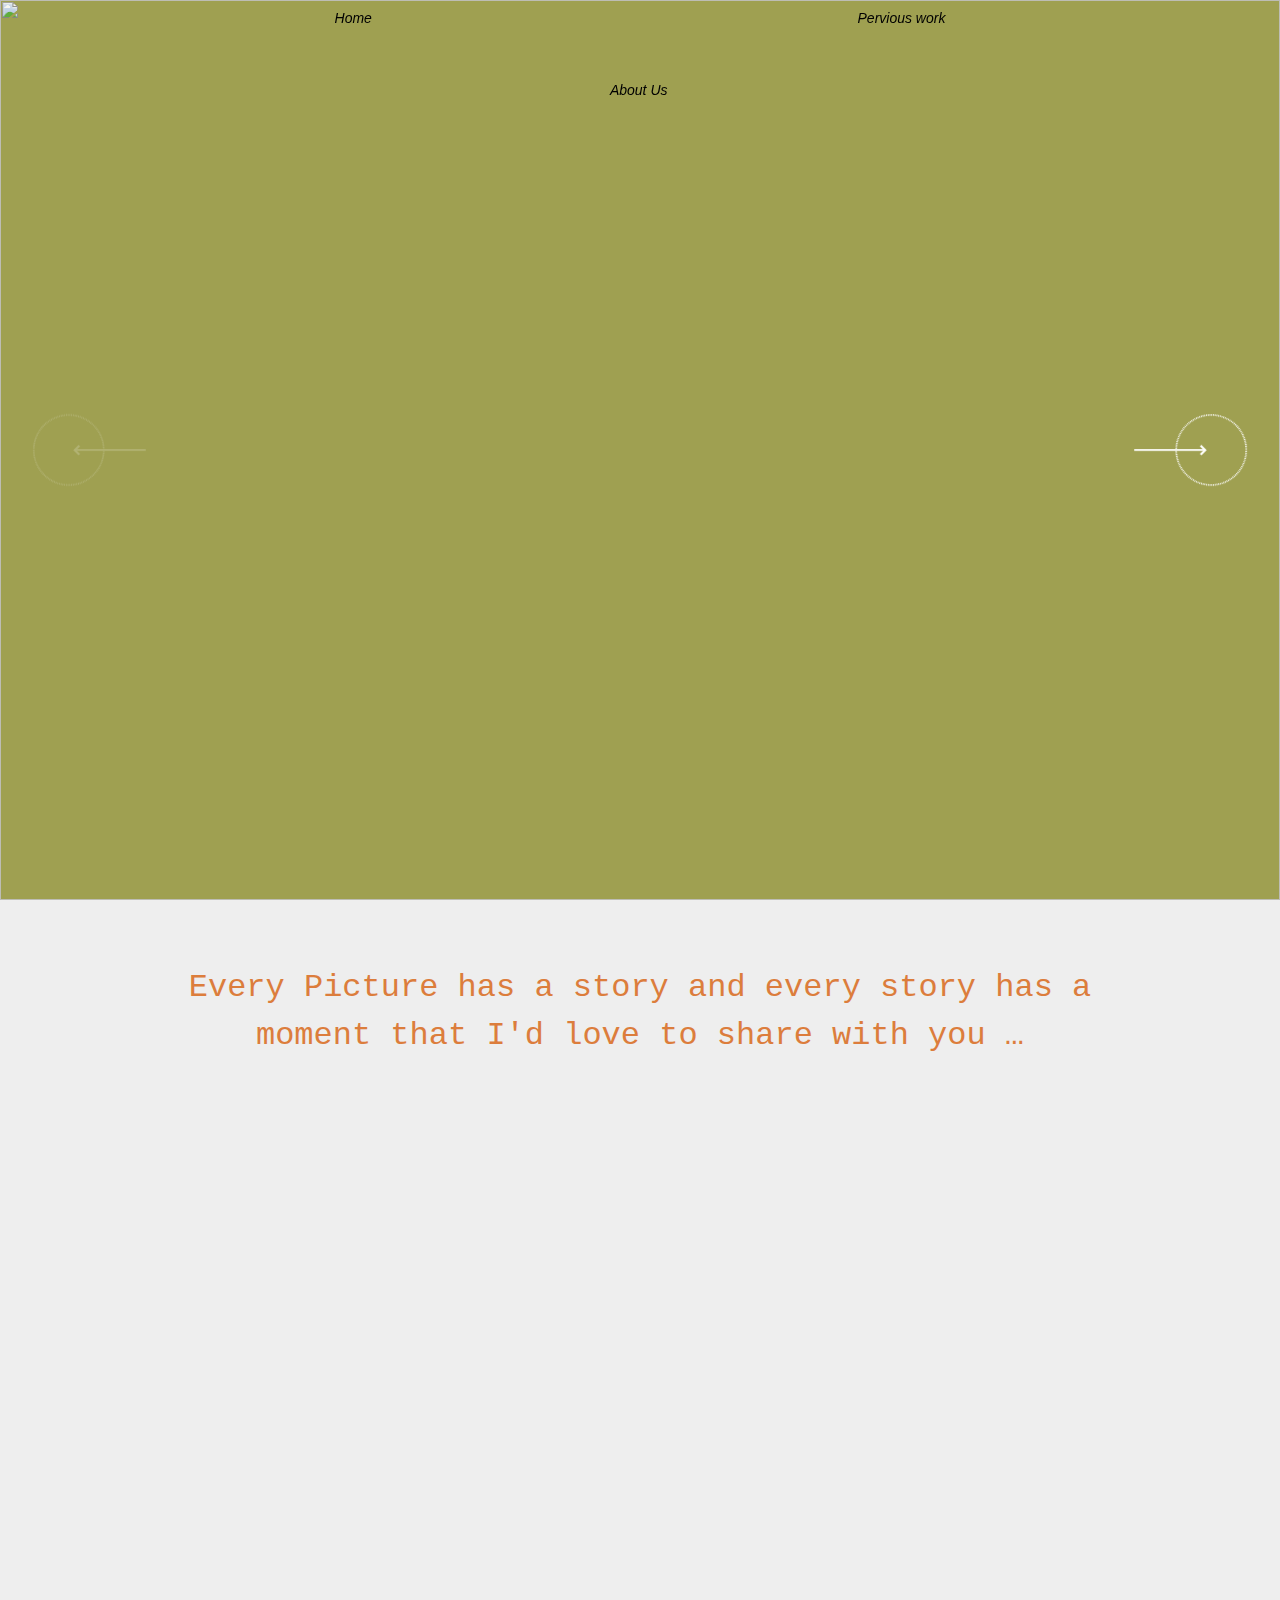
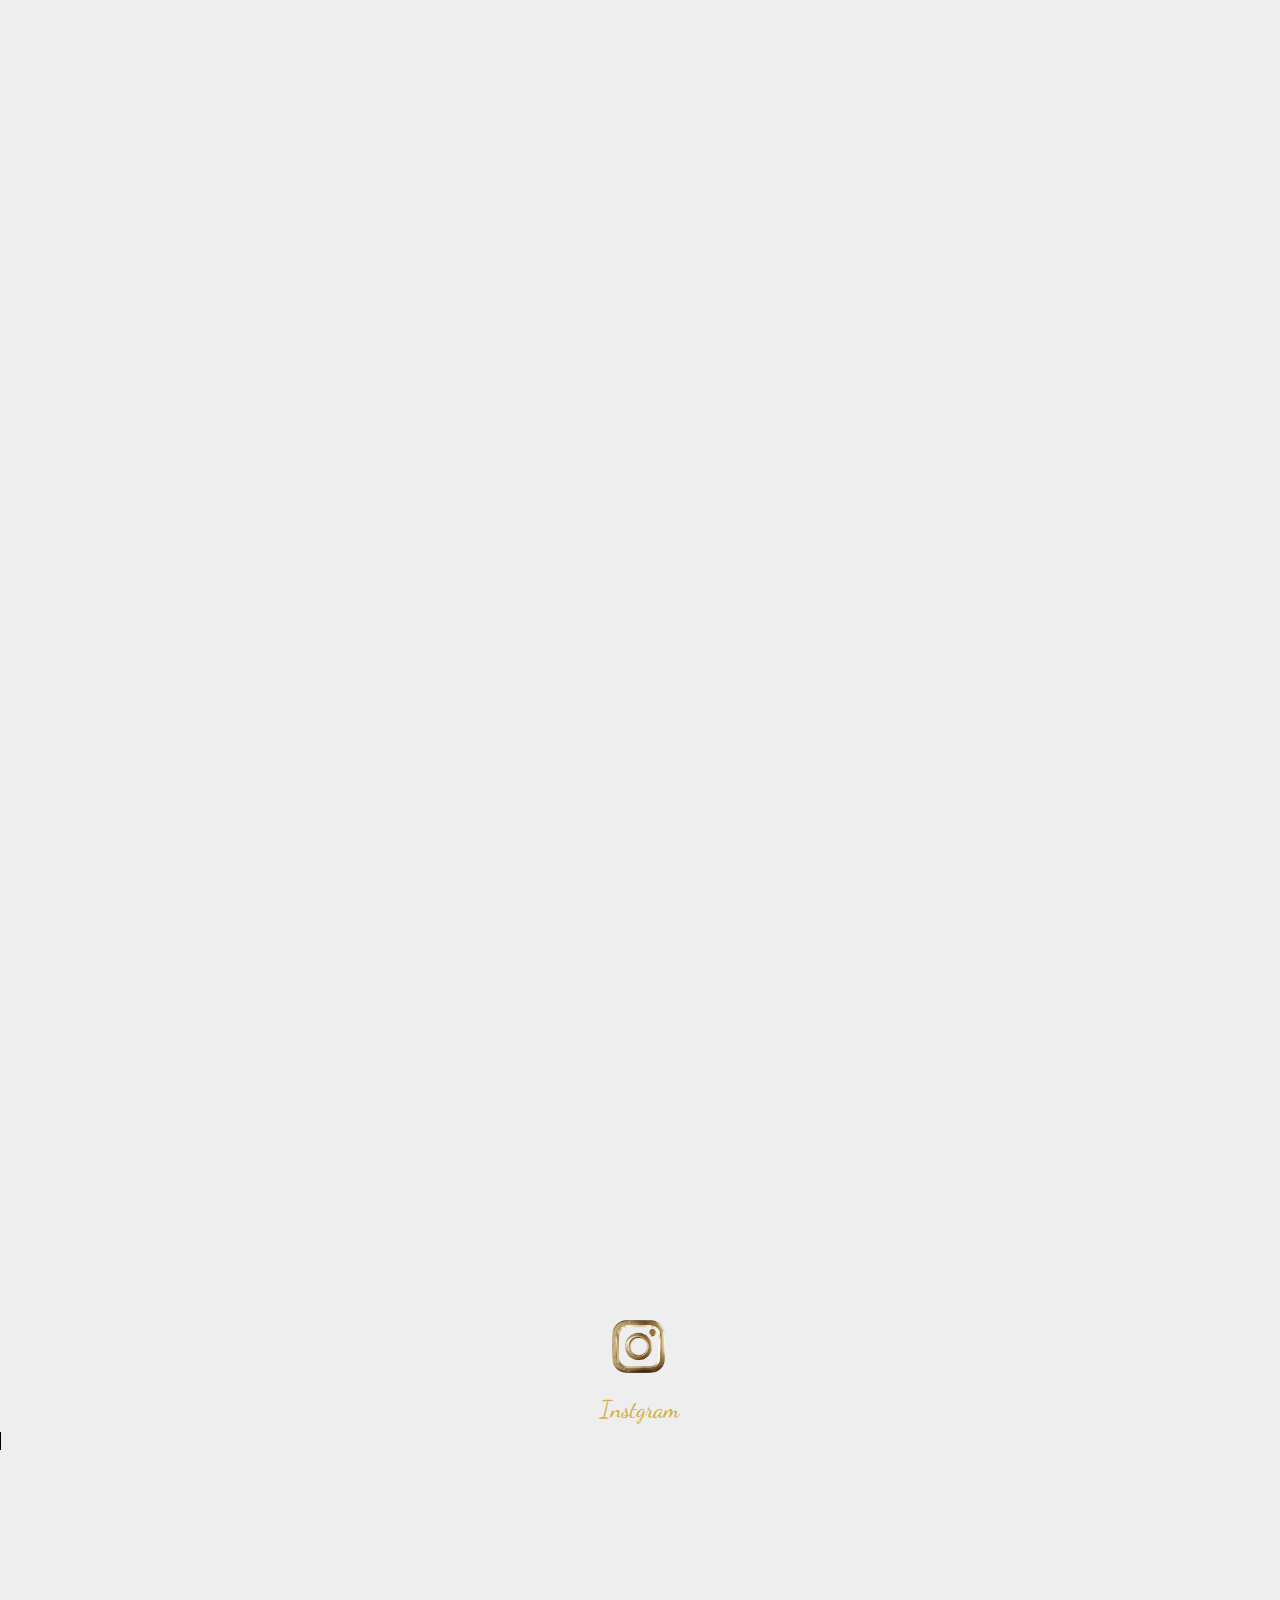
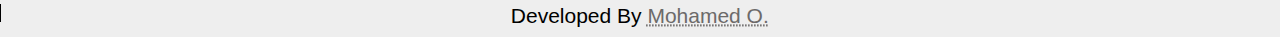
==== commit f792b328: "update" ====
--- a/index.html
+++ b/index.html
@@ -47,7 +47,7 @@
       <br />
       <hr />
       <br />
-      <a href="contact_us.html">Contact</a>
+      <a href="contact_us.html">About us</a>
       <br />
       <hr />
       <br />
@@ -270,7 +270,7 @@
       </div>
     </a>
     <div class="footer">
-      Powered By <abbr title="Mohamed Osama Abdelhady"> Mohamed O. </abbr>
+      Developed By <abbr title="Mohamed Osama Abdelhady"> Mohamed O. </abbr>
     </div>
     <script
       defer
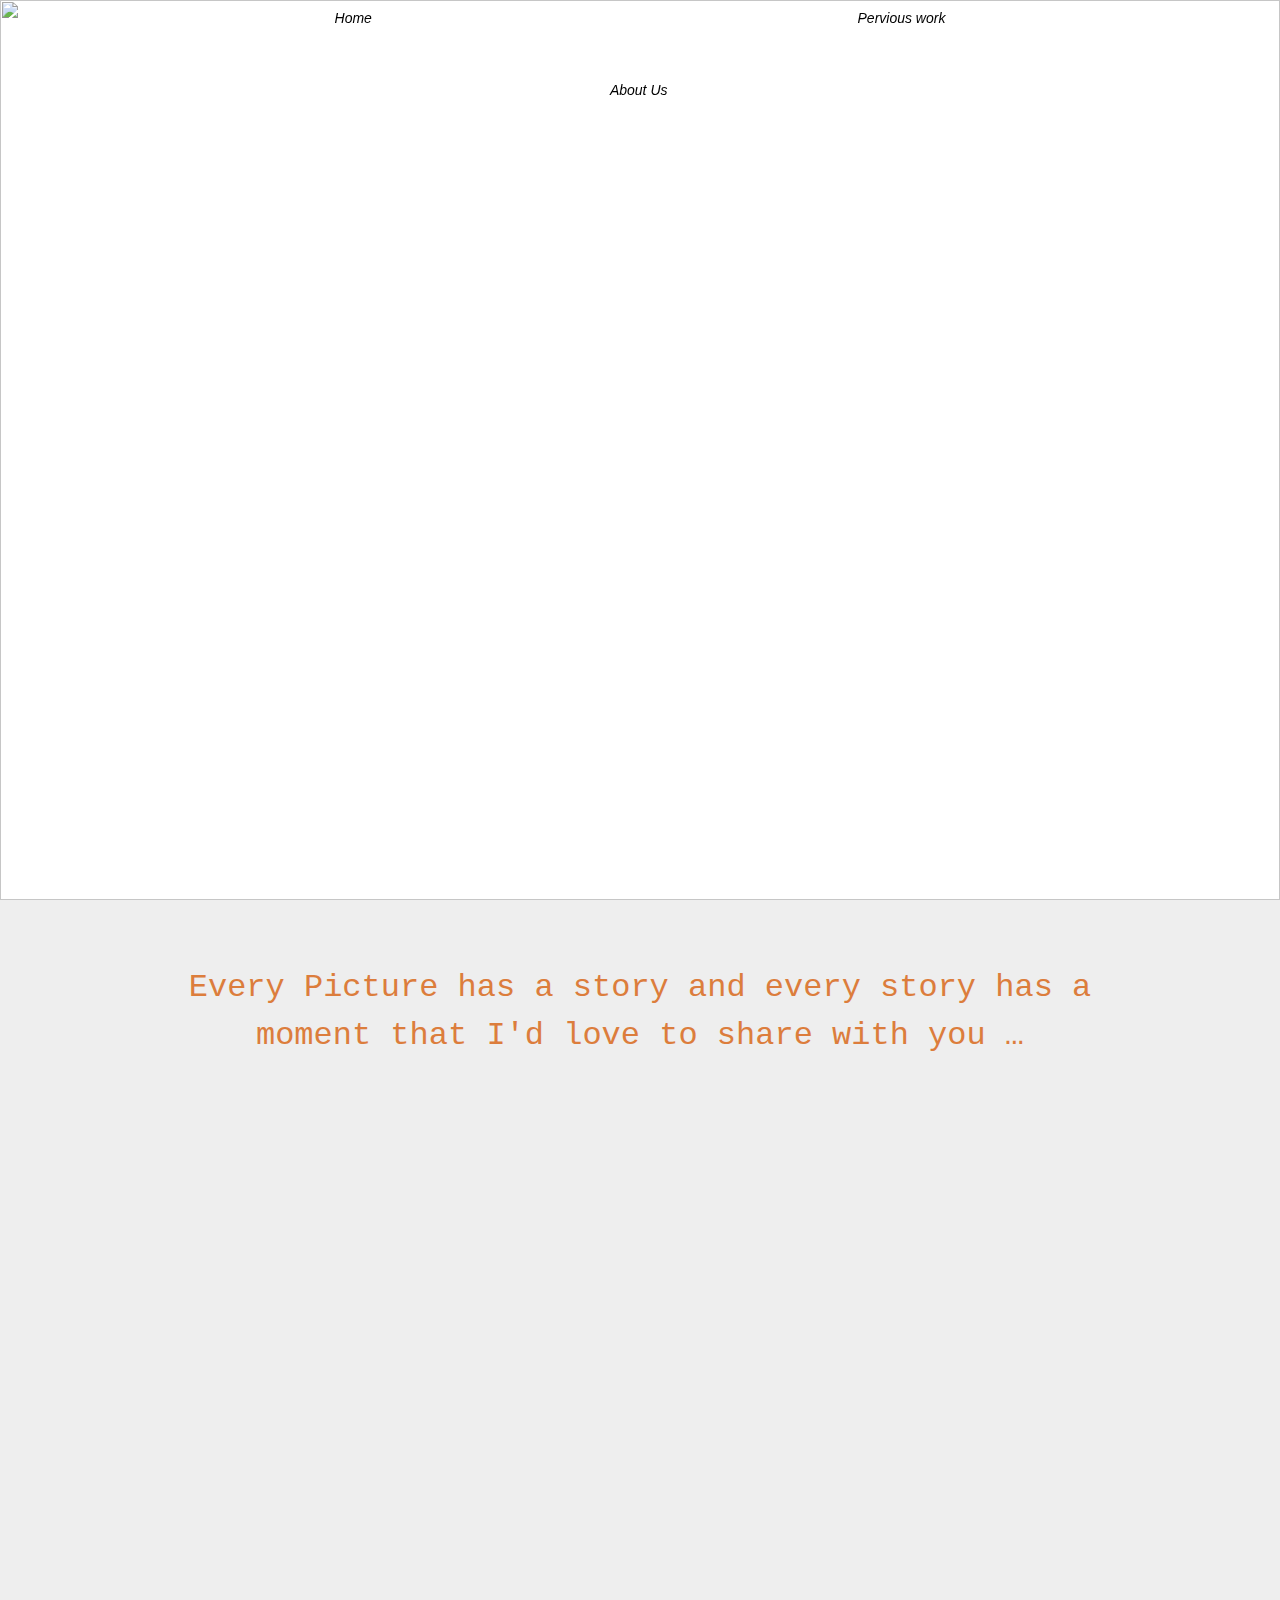
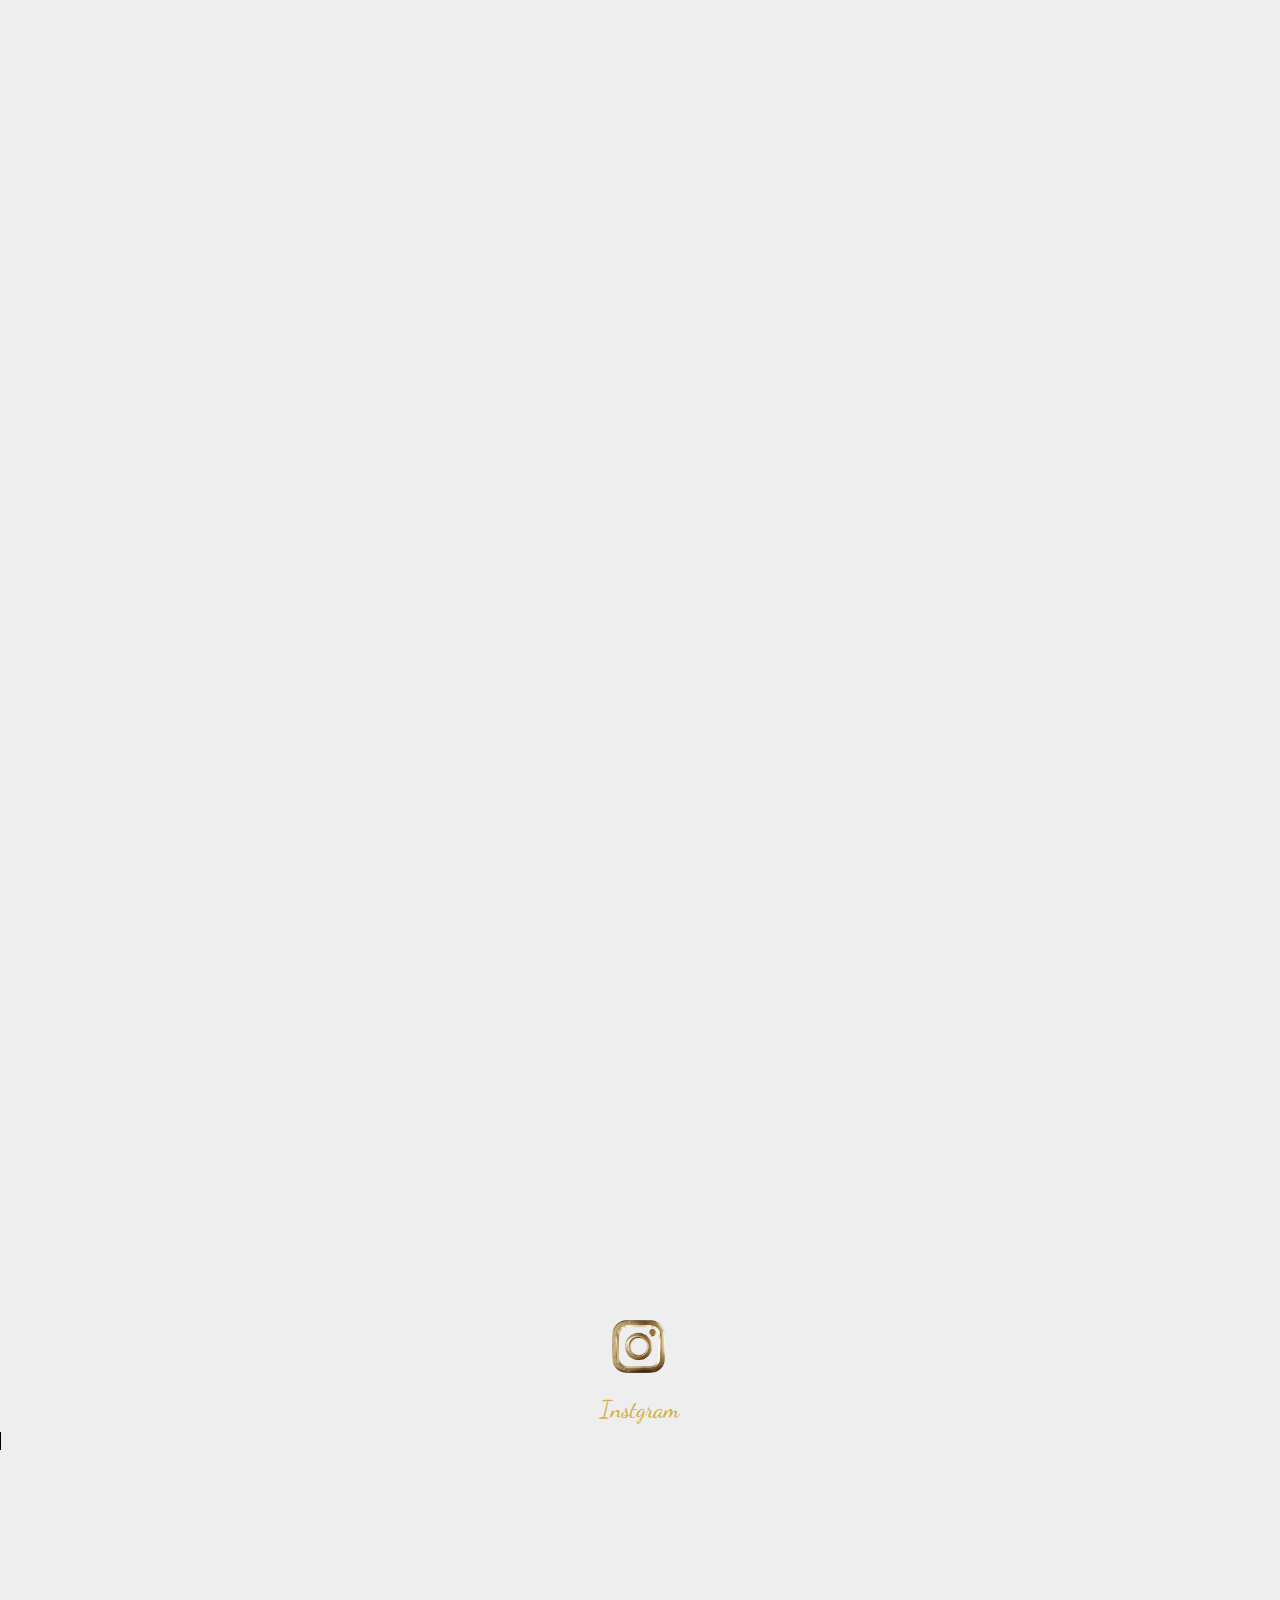
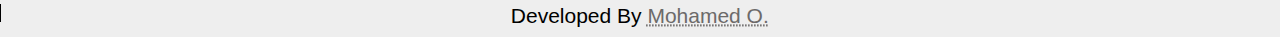
==== commit ba860dec: "update" ====
--- a/index.html
+++ b/index.html
@@ -63,8 +63,7 @@
               <!-- slide title wrap -->
               <div class="fashion-slider-title" data-swiper-parallax="-130%">
                 <!-- slide title text -->
-                <div class="fashion-slider-title-text">
-                </div>
+                <div class="fashion-slider-title-text"></div>
               </div>
               <!-- slide image wrap -->
               <div class="fashion-slider-scale">
@@ -77,8 +76,7 @@
               <!-- slide title wrap -->
               <div class="fashion-slider-title" data-swiper-parallax="-130%">
                 <!-- slide title text -->
-                <div class="fashion-slider-title-text">
-                </div>
+                <div class="fashion-slider-title-text"></div>
               </div>
               <!-- slide image wrap -->
               <div class="fashion-slider-scale">
@@ -91,8 +89,7 @@
               <!-- slide title wrap -->
               <div class="fashion-slider-title" data-swiper-parallax="-130%">
                 <!-- slide title text -->
-                <div class="fashion-slider-title-text">
-                </div>
+                <div class="fashion-slider-title-text"></div>
               </div>
               <!-- slide image wrap -->
               <div class="fashion-slider-scale">
@@ -104,8 +101,7 @@
               <!-- slide title wrap -->
               <div class="fashion-slider-title" data-swiper-parallax="-130%">
                 <!-- slide title text -->
-                <div class="fashion-slider-title-text">
-                </div>
+                <div class="fashion-slider-title-text"></div>
               </div>
               <!-- slide image wrap -->
               <div class="fashion-slider-scale">
@@ -117,8 +113,7 @@
               <!-- slide title wrap -->
               <div class="fashion-slider-title" data-swiper-parallax="-130%">
                 <!-- slide title text -->
-                <div class="fashion-slider-title-text">
-                </div>
+                <div class="fashion-slider-title-text"></div>
               </div>
               <!-- slide image wrap -->
               <div class="fashion-slider-scale">
@@ -279,33 +274,32 @@
     ></script>
   </body>
   <script>
-      document.addEventListener('DOMContentLoaded', (event) => {
-      const images = document.querySelectorAll('.gallery__img');
+    document.addEventListener("DOMContentLoaded", (event) => {
+      const images = document.querySelectorAll(".gallery__img");
       let observer = new IntersectionObserver((entries) => {
-          entries.forEach(entry => {
-              if (entry.isIntersecting) {
-                  entry.target.style.opacity = 1;
-                  entry.target.style.transform = 'translateY(0)';
-              } else {
-                  entry.target.style.opacity = 0;
-                  entry.target.style.transform = 'translateY(70px)';
-              }
-          });
+        entries.forEach((entry) => {
+          if (entry.isIntersecting) {
+            entry.target.style.opacity = 1;
+            entry.target.style.transform = "translateY(0)";
+          } else {
+            entry.target.style.opacity = 0;
+            entry.target.style.transform = "translateY(50px)";
+          }
+        });
       });
 
-      images.forEach(img => {
-          img.style.opacity = 0;
-          img.style.transform = 'translateY(70px)';
-          img.style.transition = 'opacity 1s, transform 1s';
-          observer.observe(img);
+      images.forEach((img) => {
+        img.style.opacity = 0;
+        img.style.transform = "translateY(50px)";
+        img.style.transition = "opacity 1s, transform 1s";
+        observer.observe(img);
       });
-  });
+    });
 
     let s = 0;
     setTimeout(function () {
       document.getElementById("loader").style.display = "none";
       document.getElementById("bod").style.display = "block";
-      
     }, 1500);
     setInterval(function () {
       if (window.scrollY > 100) {
--- a/style/index.fca86069.css
+++ b/style/index.fca86069.css
@@ -1,451 +1,497 @@
 @font-face {
-    font-family: swiper-icons;
-    src: url(data:application/font-woff;charset=utf-8;base64,\ [base64]//wADZ2x5ZgAAAywAAADMAAAD2MHtryVoZWFkAAABbAAAADAAAAA2E2+eoWhoZWEAAAGcAAAAHwAAACQC9gDzaG10eAAAAigAAAAZAAAArgJkABFsb2NhAAAC0AAAAFoAAABaFQAUGG1heHAAAAG8AAAAHwAAACAAcABAbmFtZQAAA/gAAAE5AAACXvFdBwlwb3N0AAAFNAAAAGIAAACE5s74hXjaY2BkYGAAYpf5Hu/j+W2+MnAzMYDAzaX6QjD6/4//Bxj5GA8AuRwMYGkAPywL13jaY2BkYGA88P8Agx4j+/8fQDYfA1AEBWgDAIB2BOoAeNpjYGRgYNBh4GdgYgABEMnIABJzYNADCQAACWgAsQB42mNgYfzCOIGBlYGB0YcxjYGBwR1Kf2WQZGhhYGBiYGVmgAFGBiQQkOaawtDAoMBQxXjg/wEGPcYDDA4wNUA2CCgwsAAAO4EL6gAAeNpj2M0gyAACqxgGNWBkZ2D4/wMA+xkDdgAAAHjaY2BgYGaAYBkGRgYQiAHyGMF8FgYHIM3DwMHABGQrMOgyWDLEM1T9/w8UBfEMgLzE////P/5//f/V/xv+r4eaAAeMbAxwIUYmIMHEgKYAYjUcsDAwsLKxc3BycfPw8jEQA/[base64]/uznmfPFBNODM2K7MTQ45YEAZqGP81AmGGcF3iPqOop0r1SPTaTbVkfUe4HXj97wYE+yNwWYxwWu4v1ugWHgo3S1XdZEVqWM7ET0cfnLGxWfkgR42o2PvWrDMBSFj/IHLaF0zKjRgdiVMwScNRAoWUoH78Y2icB/yIY09An6AH2Bdu/UB+yxopYshQiEvnvu0dURgDt8QeC8PDw7Fpji3fEA4z/PEJ6YOB5hKh4dj3EvXhxPqH/SKUY3rJ7srZ4FZnh1PMAtPhwP6fl2PMJMPDgeQ4rY8YT6Gzao0eAEA409DuggmTnFnOcSCiEiLMgxCiTI6Cq5DZUd3Qmp10vO0LaLTd2cjN4fOumlc7lUYbSQcZFkutRG7g6JKZKy0RmdLY680CDnEJ+UMkpFFe1RN7nxdVpXrC4aTtnaurOnYercZg2YVmLN/d/gczfEimrE/fs/bOuq29Zmn8tloORaXgZgGa78yO9/cnXm2BpaGvq25Dv9S4E9+5SIc9PqupJKhYFSSl47+Qcr1mYNAAAAeNptw0cKwkAAAMDZJA8Q7OUJvkLsPfZ6zFVERPy8qHh2YER+3i/BP83vIBLLySsoKimrqKqpa2hp6+jq6RsYGhmbmJqZSy0sraxtbO3sHRydnEMU4uR6yx7JJXveP7WrDycAAAAAAAH//wACeNpjYGRgYOABYhkgZgJCZgZNBkYGLQZtIJsFLMYAAAw3ALgAeNolizEKgDAQBCchRbC2sFER0YD6qVQiBCv/H9ezGI6Z5XBAw8CBK/m5iQQVauVbXLnOrMZv2oLdKFa8Pjuru2hJzGabmOSLzNMzvutpB3N42mNgZGBg4GKQYzBhYMxJLMlj4GBgAYow/P/PAJJhLM6sSoWKfWCAAwDAjgbRAAB42mNgYGBkAIIbCZo5IPrmUn0hGA0AO8EFTQAA) format("woff");
-    font-weight: 400;
-    font-style: normal
+  font-family: swiper-icons;
+  src: url(data:application/font-woff;charset=utf-8;base64,\ [base64]//wADZ2x5ZgAAAywAAADMAAAD2MHtryVoZWFkAAABbAAAADAAAAA2E2+eoWhoZWEAAAGcAAAAHwAAACQC9gDzaG10eAAAAigAAAAZAAAArgJkABFsb2NhAAAC0AAAAFoAAABaFQAUGG1heHAAAAG8AAAAHwAAACAAcABAbmFtZQAAA/gAAAE5AAACXvFdBwlwb3N0AAAFNAAAAGIAAACE5s74hXjaY2BkYGAAYpf5Hu/j+W2+MnAzMYDAzaX6QjD6/4//Bxj5GA8AuRwMYGkAPywL13jaY2BkYGA88P8Agx4j+/8fQDYfA1AEBWgDAIB2BOoAeNpjYGRgYNBh4GdgYgABEMnIABJzYNADCQAACWgAsQB42mNgYfzCOIGBlYGB0YcxjYGBwR1Kf2WQZGhhYGBiYGVmgAFGBiQQkOaawtDAoMBQxXjg/wEGPcYDDA4wNUA2CCgwsAAAO4EL6gAAeNpj2M0gyAACqxgGNWBkZ2D4/wMA+xkDdgAAAHjaY2BgYGaAYBkGRgYQiAHyGMF8FgYHIM3DwMHABGQrMOgyWDLEM1T9/w8UBfEMgLzE////P/5//f/V/xv+r4eaAAeMbAxwIUYmIMHEgKYAYjUcsDAwsLKxc3BycfPw8jEQA/[base64]/uznmfPFBNODM2K7MTQ45YEAZqGP81AmGGcF3iPqOop0r1SPTaTbVkfUe4HXj97wYE+yNwWYxwWu4v1ugWHgo3S1XdZEVqWM7ET0cfnLGxWfkgR42o2PvWrDMBSFj/IHLaF0zKjRgdiVMwScNRAoWUoH78Y2icB/yIY09An6AH2Bdu/UB+yxopYshQiEvnvu0dURgDt8QeC8PDw7Fpji3fEA4z/PEJ6YOB5hKh4dj3EvXhxPqH/SKUY3rJ7srZ4FZnh1PMAtPhwP6fl2PMJMPDgeQ4rY8YT6Gzao0eAEA409DuggmTnFnOcSCiEiLMgxCiTI6Cq5DZUd3Qmp10vO0LaLTd2cjN4fOumlc7lUYbSQcZFkutRG7g6JKZKy0RmdLY680CDnEJ+UMkpFFe1RN7nxdVpXrC4aTtnaurOnYercZg2YVmLN/d/gczfEimrE/fs/bOuq29Zmn8tloORaXgZgGa78yO9/cnXm2BpaGvq25Dv9S4E9+5SIc9PqupJKhYFSSl47+Qcr1mYNAAAAeNptw0cKwkAAAMDZJA8Q7OUJvkLsPfZ6zFVERPy8qHh2YER+3i/BP83vIBLLySsoKimrqKqpa2hp6+jq6RsYGhmbmJqZSy0sraxtbO3sHRydnEMU4uR6yx7JJXveP7WrDycAAAAAAAH//wACeNpjYGRgYOABYhkgZgJCZgZNBkYGLQZtIJsFLMYAAAw3ALgAeNolizEKgDAQBCchRbC2sFER0YD6qVQiBCv/H9ezGI6Z5XBAw8CBK/m5iQQVauVbXLnOrMZv2oLdKFa8Pjuru2hJzGabmOSLzNMzvutpB3N42mNgZGBg4GKQYzBhYMxJLMlj4GBgAYow/P/PAJJhLM6sSoWKfWCAAwDAjgbRAAB42mNgYGBkAIIbCZo5IPrmUn0hGA0AO8EFTQAA)
+    format("woff");
+  font-weight: 400;
+  font-style: normal;
 }
 
 :root {
-    --swiper-theme-color: #007aff
+  --swiper-theme-color: black;
 }
 
 :host {
-    position: relative;
-    display: block;
-    margin-left: auto;
-    margin-right: auto;
-    z-index: 1
+  position: relative;
+  display: block;
+  margin-left: auto;
+  margin-right: auto;
+  z-index: 1;
 }
 
 .swiper {
-    margin-left: auto;
-    margin-right: auto;
-    position: relative;
-    overflow: hidden;
-    list-style: none;
-    padding: 0;
-    z-index: 1;
-    display: block
-}
-
-.swiper-vertical>.swiper-wrapper {
-    flex-direction: column
+  margin-left: auto;
+  margin-right: auto;
+  position: relative;
+  overflow: hidden;
+  list-style: none;
+  padding: 0;
+  z-index: 1;
+  display: block;
+  background-color: white !important;
+}
+
+.swiper-vertical > .swiper-wrapper {
+  flex-direction: column;
 }
 
 .swiper-wrapper {
-    position: relative;
-    width: 100%;
-    height: 100%;
-    z-index: 1;
-    display: flex;
-    transition-property: transform;
-    transition-timing-function: var(--swiper-wrapper-transition-timing-function, initial);
-    box-sizing: content-box
-}
-
-.swiper-android .swiper-slide,.swiper-ios .swiper-slide,.swiper-wrapper {
-    transform: translate(0)
+  position: relative;
+  width: 100%;
+  height: 100%;
+  z-index: 1;
+  display: flex;
+  transition-property: transform;
+  transition-timing-function: var(
+    --swiper-wrapper-transition-timing-function,
+    initial
+  );
+  box-sizing: content-box;
+}
+
+.swiper-android .swiper-slide,
+.swiper-ios .swiper-slide,
+.swiper-wrapper {
+  transform: translate(0);
 }
 
 .swiper-horizontal {
-    touch-action: pan-y
+  touch-action: pan-y;
 }
 
 .swiper-vertical {
-    touch-action: pan-x
+  touch-action: pan-x;
 }
 
 .swiper-slide {
-    flex-shrink: 0;
-    width: 100%;
-    height: 100%;
-    position: relative;
-    transition-property: transform;
-    display: block
+  flex-shrink: 0;
+  width: 100%;
+  height: 100%;
+  position: relative;
+  transition-property: transform;
+  display: block;
 }
 
 .swiper-slide-invisible-blank {
-    visibility: hidden
-}
-
-.swiper-autoheight,.swiper-autoheight .swiper-slide {
-    height: auto
+  visibility: hidden;
+}
+
+.swiper-autoheight,
+.swiper-autoheight .swiper-slide {
+  height: auto;
 }
 
 .swiper-autoheight .swiper-wrapper {
-    align-items: flex-start;
-    transition-property: transform,height
+  align-items: flex-start;
+  transition-property: transform, height;
 }
 
 .swiper-backface-hidden .swiper-slide {
-    transform: translateZ(0);
-    backface-visibility: hidden
+  transform: translateZ(0);
+  backface-visibility: hidden;
 }
 
 .swiper-3d.swiper-css-mode .swiper-wrapper {
-    perspective: 1200px
+  perspective: 1200px;
 }
 
 .swiper-3d .swiper-wrapper {
-    transform-style: preserve-3d
+  transform-style: preserve-3d;
 }
 
 .swiper-3d {
-    perspective: 1200px
-}
-
-.swiper-3d .swiper-slide,.swiper-3d .swiper-cube-shadow {
-    transform-style: preserve-3d
-}
-
-.swiper-css-mode>.swiper-wrapper {
-    overflow: auto;
-    scrollbar-width: none;
-    -ms-overflow-style: none
-}
-
-.swiper-css-mode>.swiper-wrapper::-webkit-scrollbar {
-    display: none
-}
-
-.swiper-css-mode>.swiper-wrapper>.swiper-slide {
-    scroll-snap-align: start start
-}
-
-.swiper-css-mode.swiper-horizontal>.swiper-wrapper {
-    scroll-snap-type: x mandatory
-}
-
-.swiper-css-mode.swiper-vertical>.swiper-wrapper {
-    scroll-snap-type: y mandatory
-}
-
-.swiper-css-mode.swiper-free-mode>.swiper-wrapper {
-    scroll-snap-type: none
-}
-
-.swiper-css-mode.swiper-free-mode>.swiper-wrapper>.swiper-slide {
-    scroll-snap-align: none
-}
-
-.swiper-css-mode.swiper-centered>.swiper-wrapper:before {
-    content: "";
-    flex-shrink: 0;
-    order: 9999
-}
-
-.swiper-css-mode.swiper-centered>.swiper-wrapper>.swiper-slide {
-    scroll-snap-align: center center;
-    scroll-snap-stop:always}
-
-.swiper-css-mode.swiper-centered.swiper-horizontal>.swiper-wrapper>.swiper-slide:first-child {
-    margin-inline-start:var(--swiper-centered-offset-before)}
-
-.swiper-css-mode.swiper-centered.swiper-horizontal>.swiper-wrapper: before {
-    height:100%;
-    min-height: 1px;
-    width: var(--swiper-centered-offset-after)
-}
-
-.swiper-css-mode.swiper-centered.swiper-vertical>.swiper-wrapper>.swiper-slide:first-child {
-    margin-block-start:var(--swiper-centered-offset-before)}
-
-.swiper-css-mode.swiper-centered.swiper-vertical>.swiper-wrapper: before {
-    width:100%;
-    min-width: 1px;
-    height: var(--swiper-centered-offset-after)
-}
-
-.swiper-3d .swiper-slide-shadow,.swiper-3d .swiper-slide-shadow-left,.swiper-3d .swiper-slide-shadow-right,.swiper-3d .swiper-slide-shadow-top,.swiper-3d .swiper-slide-shadow-bottom,.swiper-3d .swiper-slide-shadow,.swiper-3d .swiper-slide-shadow-left,.swiper-3d .swiper-slide-shadow-right,.swiper-3d .swiper-slide-shadow-top,.swiper-3d .swiper-slide-shadow-bottom {
-    position: absolute;
-    left: 0;
-    top: 0;
-    width: 100%;
-    height: 100%;
-    pointer-events: none;
-    z-index: 10
+  perspective: 1200px;
+}
+
+.swiper-3d .swiper-slide,
+.swiper-3d .swiper-cube-shadow {
+  transform-style: preserve-3d;
+}
+
+.swiper-css-mode > .swiper-wrapper {
+  overflow: auto;
+  scrollbar-width: none;
+  -ms-overflow-style: none;
+}
+
+.swiper-css-mode > .swiper-wrapper::-webkit-scrollbar {
+  display: none;
+}
+
+.swiper-css-mode > .swiper-wrapper > .swiper-slide {
+  scroll-snap-align: start start;
+}
+
+.swiper-css-mode.swiper-horizontal > .swiper-wrapper {
+  scroll-snap-type: x mandatory;
+}
+
+.swiper-css-mode.swiper-vertical > .swiper-wrapper {
+  scroll-snap-type: y mandatory;
+}
+
+.swiper-css-mode.swiper-free-mode > .swiper-wrapper {
+  scroll-snap-type: none;
+}
+
+.swiper-css-mode.swiper-free-mode > .swiper-wrapper > .swiper-slide {
+  scroll-snap-align: none;
+}
+
+.swiper-css-mode.swiper-centered > .swiper-wrapper:before {
+  content: "";
+  flex-shrink: 0;
+  order: 9999;
+}
+
+.swiper-css-mode.swiper-centered > .swiper-wrapper > .swiper-slide {
+  scroll-snap-align: center center;
+  scroll-snap-stop: always;
+}
+
+.swiper-css-mode.swiper-centered.swiper-horizontal
+  > .swiper-wrapper
+  > .swiper-slide:first-child {
+  margin-inline-start: var(--swiper-centered-offset-before);
+}
+
+.swiper-css-mode.swiper-centered.swiper-horizontal > .swiper-wrapper::before {
+  height: 100%;
+  min-height: 1px;
+  width: var(--swiper-centered-offset-after);
+}
+
+.swiper-css-mode.swiper-centered.swiper-vertical
+  > .swiper-wrapper
+  > .swiper-slide:first-child {
+  margin-block-start: var(--swiper-centered-offset-before);
+}
+
+.swiper-css-mode.swiper-centered.swiper-vertical > .swiper-wrapper::before {
+  width: 100%;
+  min-width: 1px;
+  height: var(--swiper-centered-offset-after);
+}
+
+.swiper-3d .swiper-slide-shadow,
+.swiper-3d .swiper-slide-shadow-left,
+.swiper-3d .swiper-slide-shadow-right,
+.swiper-3d .swiper-slide-shadow-top,
+.swiper-3d .swiper-slide-shadow-bottom,
+.swiper-3d .swiper-slide-shadow,
+.swiper-3d .swiper-slide-shadow-left,
+.swiper-3d .swiper-slide-shadow-right,
+.swiper-3d .swiper-slide-shadow-top,
+.swiper-3d .swiper-slide-shadow-bottom {
+  position: absolute;
+  left: 0;
+  top: 0;
+  width: 100%;
+  height: 100%;
+  pointer-events: none;
+  z-index: 10;
 }
 
 .swiper-3d .swiper-slide-shadow {
-    background: rgba(0,0,0,.15)
+  background: rgba(0, 0, 0, 0.15);
 }
 
 .swiper-3d .swiper-slide-shadow-left {
-    background-image: linear-gradient(to left,rgba(0,0,0,.5),rgba(0,0,0,0))
+  background-image: linear-gradient(
+    to left,
+    rgba(0, 0, 0, 0.5),
+    rgba(0, 0, 0, 0)
+  );
 }
 
 .swiper-3d .swiper-slide-shadow-right {
-    background-image: linear-gradient(to right,rgba(0,0,0,.5),rgba(0,0,0,0))
+  background-image: linear-gradient(
+    to right,
+    rgba(0, 0, 0, 0.5),
+    rgba(0, 0, 0, 0)
+  );
 }
 
 .swiper-3d .swiper-slide-shadow-top {
-    background-image: linear-gradient(to top,rgba(0,0,0,.5),rgba(0,0,0,0))
+  background-image: linear-gradient(
+    to top,
+    rgba(0, 0, 0, 0.5),
+    rgba(0, 0, 0, 0)
+  );
 }
 
 .swiper-3d .swiper-slide-shadow-bottom {
-    background-image: linear-gradient(to bottom,rgba(0,0,0,.5),rgba(0,0,0,0))
+  background-image: linear-gradient(
+    to bottom,
+    rgba(0, 0, 0, 0.5),
+    rgba(0, 0, 0, 0)
+  );
 }
 
 .swiper-lazy-preloader {
-    width: 42px;
-    height: 42px;
-    position: absolute;
-    left: 50%;
-    top: 50%;
-    margin-left: -21px;
-    margin-top: -21px;
-    z-index: 10;
-    transform-origin: 50%;
-    box-sizing: border-box;
-    border: 4px solid var(--swiper-preloader-color, var(--swiper-theme-color));
-    border-radius: 50%;
-    border-top-color: transparent
-}
-
-.swiper:not(.swiper-watch-progress) .swiper-lazy-preloader,.swiper-watch-progress .swiper-slide-visible .swiper-lazy-preloader {
-    animation: swiper-preloader-spin 1s infinite linear
+  width: 42px;
+  height: 42px;
+  position: absolute;
+  left: 50%;
+  top: 50%;
+  margin-left: -21px;
+  margin-top: -21px;
+  z-index: 10;
+  transform-origin: 50%;
+  box-sizing: border-box;
+  border: 4px solid var(--swiper-preloader-color, var(--swiper-theme-color));
+  border-radius: 50%;
+  border-top-color: transparent;
+}
+
+.swiper:not(.swiper-watch-progress) .swiper-lazy-preloader,
+.swiper-watch-progress .swiper-slide-visible .swiper-lazy-preloader {
+  animation: swiper-preloader-spin 1s infinite linear;
 }
 
 .swiper-lazy-preloader-white {
-    --swiper-preloader-color: #fff
+  --swiper-preloader-color: #fff;
 }
 
 .swiper-lazy-preloader-black {
-    --swiper-preloader-color: #000
+  --swiper-preloader-color: #000;
 }
 
 @keyframes swiper-preloader-spin {
-    0% {
-        transform: rotate(0)
-    }
-
-    to {
-        transform: rotate(360deg)
-    }
+  0% {
+    transform: rotate(0);
+  }
+
+  to {
+    transform: rotate(360deg);
+  }
 }
 
 :root {
-    --fashion-slider-font-family: sans-serif;
-    --fashion-slider-button-side-offset: 32px;
-    --fashion-slider-button-mobile-side-offset: 24px;
-    --fashion-slider-button-mobile-bottom-offset: 16px;
-    --fashion-slider-title-font-size: 80px;
-    --fashion-slider-title-line-height: 1.2
+  --fashion-slider-font-family: sans-serif;
+  --fashion-slider-button-side-offset: 32px;
+  --fashion-slider-button-mobile-side-offset: 24px;
+  --fashion-slider-button-mobile-bottom-offset: 16px;
+  --fashion-slider-title-font-size: 80px;
+  --fashion-slider-title-line-height: 1.2;
 }
 
 .fashion-slider {
-    width: 100%;
-    height: 100%;
-    font-family: var(--fashion-slider-font-family)
+  width: 100%;
+  height: 100%;
+  font-family: var(--fashion-slider-font-family);
 }
 
 .fashion-slider-no-transition {
-    transition-duration: 0ms!important;
-    transition-delay: 0ms!important;
-    transition-property: none!important
+  transition-duration: 0ms !important;
+  transition-delay: 0ms !important;
+  transition-property: none !important;
 }
 
 .fashion-slider-no-transition *:not(.swiper-wrapper) {
-    transition-duration: 0ms!important;
-    transition-delay: 0ms!important;
-    transition-property: none!important
+  transition-duration: 0ms !important;
+  transition-delay: 0ms !important;
+  transition-property: none !important;
 }
 
 .fashion-slider-no-transition .swiper-wrapper {
-    transition-delay: 0ms!important
+  transition-delay: 0ms !important;
 }
 
 .fashion-slider .swiper {
-    width: 100%;
-    height: 100%;
-    transition: 1s background-color 1.3s
+  width: 100%;
+  height: 100%;
+  transition: 1s background-color 1.3s;
 }
 
 .fashion-slider .swiper-wrapper {
-    transition-delay: 1s;
-    transition-timing-function: cubic-bezier(.5,0,0,1)
+  transition-delay: 1s;
+  transition-timing-function: cubic-bezier(0.5, 0, 0, 1);
 }
 
 .fashion-slider .swiper-slide {
-    text-align: center;
-    display: flex;
-    justify-content: center;
-    align-items: center
+  text-align: center;
+  display: flex;
+  justify-content: center;
+  align-items: center;
 }
 
 .fashion-slider-title {
-    transition-delay: 1s;
-    z-index: 10
+  transition-delay: 1s;
+  z-index: 10;
 }
 
 .fashion-slider-title-text {
-    font-weight: 700;
-    font-size: var(--fashion-slider-title-font-size);
-    line-height: var(--fashion-slider-title-line-height);
-    letter-spacing: -1px;
-    color: #fff0;
-    -webkit-text-stroke: 2px #fff
+  font-weight: 700;
+  font-size: var(--fashion-slider-title-font-size);
+  line-height: var(--fashion-slider-title-line-height);
+  letter-spacing: -1px;
+  color: #fff0;
+  -webkit-text-stroke: 2px #fff;
 }
 
 .fashion-slider-scale {
-    width: 100%;
-    height: 100%;
-    position: absolute;
-    transform: scale(.6);
-    transition-duration: 1s;
-    transition-property: transform;
-    transition-timing-function: cubic-bezier(.5,0,0,1);
-    opacity: .9;
-    overflow: hidden
+  width: 100%;
+  height: 100%;
+  position: absolute;
+  transform: scale(0.6);
+  transition-duration: 1s;
+  transition-property: transform;
+  opacity: 0.9;
+  overflow: hidden;
 }
 
 .fashion-slider-scale img {
-    width: 100%;
-    height: 100%;
-    object-fit: cover;
-    transform: scale(1.2) translate(50%);
-    transition-timing-function: cubic-bezier(.5,0,0,1);
-    transition-property: transform
+  width: 100%;
+  height: 100%;
+  object-fit: cover;
+  transform: scale(1.2) translate(50%);
+  transition-timing-function: cubic-bezier(0.5, 0, 0, 1);
+  transition-property: transform;
 }
 
 .fashion-slider-button {
-    transition: .5s;
-    outline: none;
-    position: absolute;
-    width: 140px;
-    z-index: 10;
-    top: 50%;
-    transform: translateY(-50%);
-    cursor: pointer
+  transition: 0.5s;
+  outline: none;
+  position: absolute;
+  width: 140px;
+  z-index: 10;
+  top: 50%;
+  transform: translateY(-50%);
+  cursor: pointer;
 }
 
 .fashion-slider-button svg {
-    display: block;
-    transition: .5s
+  display: block;
+  transition: 0.5s;
 }
 
 .fashion-slider-button .fashion-slider-svg-circle-wrap {
-    transition: .5s;
-    transform-origin: -20px 40px;
-    opacity: 1
+  transition: 0.5s;
+  transform-origin: -20px 40px;
+  opacity: 1;
 }
 
 .fashion-slider-button circle {
-    transition: .5s;
-    stroke-width: 2px;
-    stroke: #fff;
-    fill: none;
-    stroke-dasharray: 1;
-    stroke-dashoffset: 1;
-    opacity: 1;
-    transform-origin: 0px 0px 0px
+  transition: 0.5s;
+  stroke-width: 2px;
+  stroke: #fff;
+  fill: none;
+  stroke-dasharray: 1;
+  stroke-dashoffset: 1;
+  opacity: 1;
+  transform-origin: 0px 0px 0px;
 }
 
 .fashion-slider-button .fashion-slider-svg-arrow {
-    transition: .5s;
-    fill: #fff;
-    transform: rotateY(180deg) translate(-55px,36.1px) scale(1.75)
+  transition: 0.5s;
+  fill: #fff;
+  transform: rotateY(180deg) translate(-55px, 36.1px) scale(1.75);
 }
 
 .fashion-slider-button-prev {
-    left: var(--fashion-slider-button-side-offset)
+  left: var(--fashion-slider-button-side-offset);
 }
 
 .fashion-slider-button-next {
-    right: var(--fashion-slider-button-side-offset)
+  right: var(--fashion-slider-button-side-offset);
 }
 
 @media (max-width: 640px) {
-    .fashion-slider-button {
-        top:auto;
-        bottom: var(--fashion-slider-button-mobile-bottom-offset);
-        transform: none
-    }
-
-    .fashion-slider-button-prev {
-        left: var(--fashion-slider-button-mobile-side-offset)
-    }
-
-    .fashion-slider-button-next {
-        right: var(--fashion-slider-button-mobile-side-offset)
-    }
+  .fashion-slider-button {
+    top: auto;
+    bottom: var(--fashion-slider-button-mobile-bottom-offset);
+    transform: none;
+  }
+
+  .fashion-slider-button-prev {
+    left: var(--fashion-slider-button-mobile-side-offset);
+  }
+
+  .fashion-slider-button-next {
+    right: var(--fashion-slider-button-mobile-side-offset);
+  }
 }
 
 .fashion-slider-button-disabled {
-    opacity: .2;
-    cursor: default
+  opacity: 0.2;
+  cursor: default;
 }
 
 .fashion-slider-button .fashion-slider-svg-wrap {
-    transform: translateY(353px)
+  transform: translateY(353px);
 }
 
 .fashion-slider-button-next .fashion-slider-svg-wrap {
-    transform: translateY(353px) rotateY(180deg);
-    transform-origin: 80px 0px 0px
+  transform: translateY(353px) rotateY(180deg);
+  transform-origin: 80px 0px 0px;
 }
 
 .fashion-slider-button .fashion-slider-svg-line {
-    transition: .5s;
-    stroke: #fff;
-    stroke-width: 2;
-    transform: translate(50px,42px)
+  transition: 0.5s;
+  stroke: #fff;
+  stroke-width: 2;
+  transform: translate(50px, 42px);
 }
 
 .fashion-slider-button-prev:not(.fashion-slider-button-disabled):hover svg {
-    transform: translate(-16px)
+  transform: translate(-16px);
 }
 
 .fashion-slider-button-next:not(.fashion-slider-button-disabled):hover svg {
-    transform: translate(16px)
-}
-
-.fashion-slider-button:not(.fashion-slider-button-disabled):hover .fashion-slider-svg-circle-wrap {
-    transform: scale(1.1)
+  transform: translate(16px);
+}
+
+.fashion-slider-button:not(.fashion-slider-button-disabled):hover
+  .fashion-slider-svg-circle-wrap {
+  transform: scale(1.1);
 }
 
 .fashion-slider-button:not(.fashion-slider-button-disabled):hover circle {
-    stroke-dasharray: 4px;
-    stroke-dashoffset: 4px;
-    opacity: 1
-}
-
-.fashion-slider-button:not(.fashion-slider-button-disabled):hover .fashion-slider-svg-arrow {
-    transform: rotateY(180deg) translate(-40px,36.1px) scale(1.75)
-}
-
-.fashion-slider-button:not(.fashion-slider-button-disabled):hover .fashion-slider-svg-line {
-    transform: translate(35px,42px) scaleX(.5)
-}
-
-html,body {
-    position: relative;
-    height: 100%;
-    margin: 0;
-    padding: 0
-}
-
+  stroke-dasharray: 4px;
+  stroke-dashoffset: 4px;
+  opacity: 1;
+}
+
+.fashion-slider-button:not(.fashion-slider-button-disabled):hover
+  .fashion-slider-svg-arrow {
+  transform: rotateY(180deg) translate(-40px, 36.1px) scale(1.75);
+}
+
+.fashion-slider-button:not(.fashion-slider-button-disabled):hover
+  .fashion-slider-svg-line {
+  transform: translate(35px, 42px) scaleX(0.5);
+}
+
+html,
 body {
-    color: #fff;
-    line-height: 1.5;
-    font-family: -apple-system,system-ui,Helvetica Neue,Helvetica,Arial,Segoe UI,Roboto,sans-serif;
-    -webkit-font-smoothing: antialiased;
-    -moz-osx-font-smoothing: grayscale
+  position: relative;
+  height: 100%;
+  margin: 0;
+  padding: 0;
+}
+
+body {
+  color: #fff;
+  line-height: 1.5;
+  font-family: -apple-system, system-ui, Helvetica Neue, Helvetica, Arial,
+    Segoe UI, Roboto, sans-serif;
+  -webkit-font-smoothing: antialiased;
+  -moz-osx-font-smoothing: grayscale;
 }
 
 #app {
-    height: 100%;
-    display: flex;
-    align-items: center;
-    justify-content: center
+  height: 100%;
+  display: flex;
+  align-items: center;
+  justify-content: center;
 }
 
 .fashion-slider {
-    --fashion-slider-title-font-size: 88px
+  --fashion-slider-title-font-size: 88px;
 }
 
 @media (max-width: 480px) {
-    .fashion-slider {
-        --fashion-slider-title-font-size: 60px
-    }
-}
+  .fashion-slider {
+    --fashion-slider-title-font-size: 60px;
+  }
+}
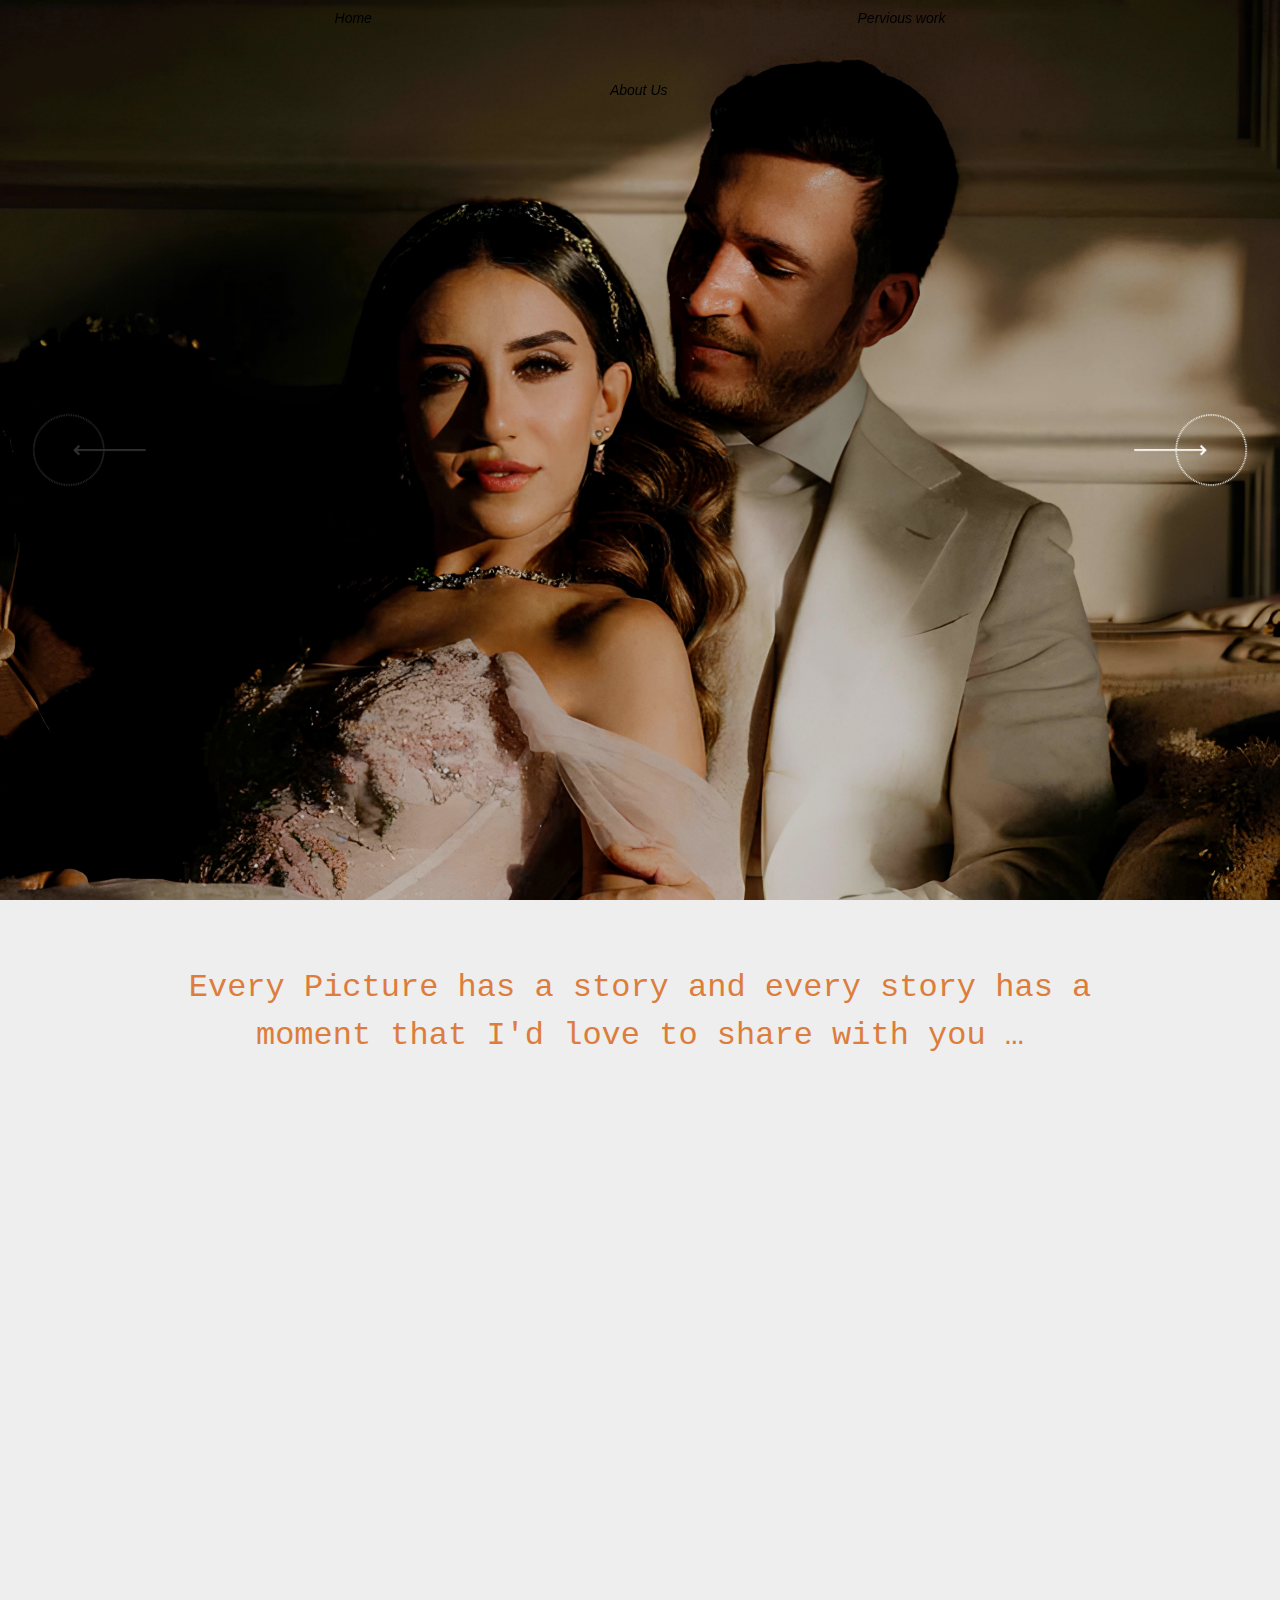
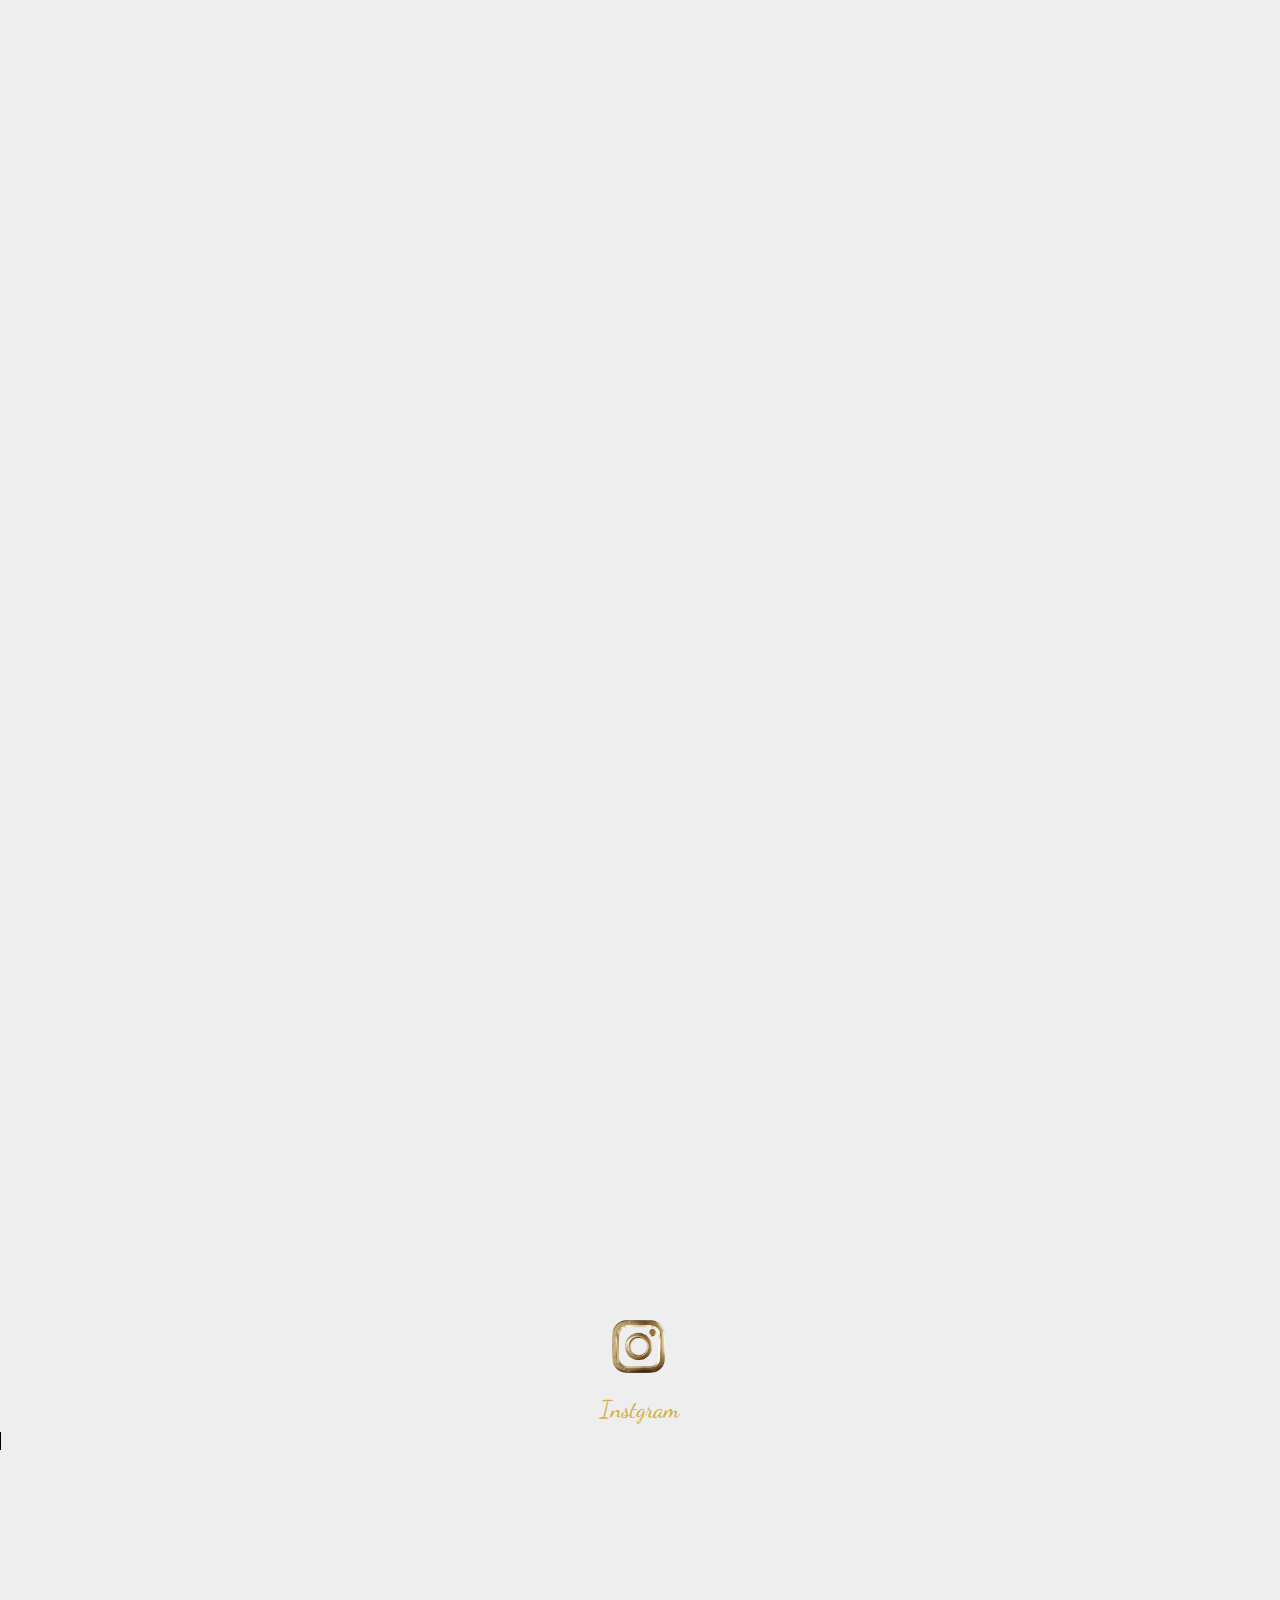
==== commit 7f2f429f: "update" ====
--- a/index.html
+++ b/index.html
@@ -68,7 +68,7 @@
               <!-- slide image wrap -->
               <div class="fashion-slider-scale">
                 <!-- slide image -->
-                <img src="images/AND05026.jpg" />
+                <img src="images/Slider/2.jpg" />
               </div>
             </div>
             <!-- configure slide color with "data-slide-bg-color" attribute -->
@@ -81,7 +81,7 @@
               <!-- slide image wrap -->
               <div class="fashion-slider-scale">
                 <!-- slide image -->
-                <img src="images/Slider/2.jpg" />
+                <img src="images/Slider/10.jpg" />
               </div>
             </div>
             <!-- configure slide color with "data-slide-bg-color" attribute -->
@@ -94,7 +94,7 @@
               <!-- slide image wrap -->
               <div class="fashion-slider-scale">
                 <!-- slide image -->
-                <img src="images/Slider/3.jpg" />
+                <img src="images/Slider/7.jpg" />
               </div>
             </div>
             <div class="swiper-slide" data-slide-bg-color="#9FA051">
@@ -106,7 +106,7 @@
               <!-- slide image wrap -->
               <div class="fashion-slider-scale">
                 <!-- slide image -->
-                <img src="images/Slider/4.jpg" />
+                <img id="image_bdan" src="images/Slider/46.jpg" />
               </div>
             </div>
             <div class="swiper-slide" data-slide-bg-color="#9FA051">
@@ -118,7 +118,7 @@
               <!-- slide image wrap -->
               <div class="fashion-slider-scale">
                 <!-- slide image -->
-                <img src="images/AND07620.jpg" />
+                <img src="images/Slider/21.jpg" />
               </div>
             </div>
           </div>
@@ -247,9 +247,9 @@
         </div>
       </div>
     </div>
-    <button id="uparrow" onclick="window.scrollTo({top:0,behavior:'smooth'});">
+    <!-- <button id="uparrow" onclick="window.scrollTo({top:0,behavior:'smooth'});">
       <p>⬆</p>
-    </button>
+    </button> -->
     <a
       id="insta_link"
       href="https://www.instagram.com/andlos_photography?igsh=MXUycjlxdmlodjRwZA=="
@@ -264,9 +264,9 @@
         <p>Instgram</p>
       </div>
     </a>
-    <div class="footer">
+    <!-- <div class="footer">
       Developed By <abbr title="Mohamed Osama Abdelhady"> Mohamed O. </abbr>
-    </div>
+    </div> -->
     <script
       defer
       src="https://static.cloudflareinsights.com/beacon.min.js"
@@ -297,14 +297,9 @@
     });
 
     let s = 0;
-    setTimeout(function () {
-      document.getElementById("loader").style.display = "none";
-      document.getElementById("bod").style.display = "block";
-    }, 1500);
     setInterval(function () {
       if (window.scrollY > 100) {
         document.querySelector("header").style.backgroundColor = "black";
-        document.getElementById("uparrow").style.display = "block";
         let allnavi = document.querySelectorAll(".nav-items");
         allnavi.forEach(function (el) {
           el.style.color = "white";
@@ -312,7 +307,6 @@
         document.getElementById("svg").style.fill = "white";
       } else {
         document.querySelector("header").style.backgroundColor = "transparent";
-        document.getElementById("uparrow").style.display = "none";
         let allnavi = document.querySelectorAll(".nav-items");
         allnavi.forEach(function (el) {
           el.style.color = "black";
--- a/style/index.fca86069.css
+++ b/style/index.fca86069.css
@@ -27,7 +27,7 @@
   padding: 0;
   z-index: 1;
   display: block;
-  background-color: white !important;
+  background-color: black !important;
 }
 
 .swiper-vertical > .swiper-wrapper {
--- a/style/index.css
+++ b/style/index.css
@@ -371,9 +371,6 @@
 }
 #insta-svg {
   width: 5rem;
-}
-.fashion-slider-title-text {
-  font-size: 3rem;
 }
 #uparrow {
   width: fit-content;
@@ -391,6 +388,10 @@
   font-size: 1.2rem;
   cursor: pointer;
 }
+#image_bdan {
+  scale: 1 !important;
+  width: 50vw !important;
+}
 .gallery__img {
   transition: all 2s ease-in-out;
 }
@@ -399,6 +400,10 @@
   z-index: 2;
 }
 @media screen and (max-width: 768px) {
+  #image_bdan {
+    scale: 1 !important;
+    width: fit-content !important;
+  }
   .container {
     width: 100%;
     display: flex;
@@ -433,7 +438,6 @@
     grid-column-end: 3;
     grid-row-start: 2;
     grid-row-end: 2;
-    margin-top: -3.5rem;
   }
 
   .gallery__item--4 {
@@ -441,7 +445,6 @@
     grid-column-end: 3;
     grid-row-start: 11;
     grid-row-end: 15;
-    margin-top: -5rem;
   }
 
   .gallery__item--5 {
@@ -449,6 +452,8 @@
     grid-column-end: 3;
     grid-row-start: 5;
     grid-row-end: 7;
+    justify-self: center;
+    align-self: center;
   }
 
   .gallery__item--6 {
@@ -456,6 +461,8 @@
     grid-column-end: 4;
     grid-row-start: 5;
     grid-row-end: 7;
+    justify-self: center;
+    align-self: center;
   }
   .gallery__item--7 {
     display: none;
@@ -484,7 +491,6 @@
     grid-column-end: 5;
     grid-row-start: 7;
     grid-row-end: 9;
-    margin-top: -8rem;
   }
 
   .gallery__item--12 {
@@ -492,15 +498,13 @@
     grid-column-end: 5;
     grid-row-start: 3;
     grid-row-end: 7;
-    margin-top: -8rem;
   }
 
   .gallery__item--13 {
     grid-column-start: 3;
     grid-column-end: 5;
-    grid-row-start: 10;
+    grid-row-start: 12;
     grid-row-end: 13;
-    margin-top: 20rem;
   }
 
   .gallery__item--14 {
@@ -558,9 +562,9 @@
   #nav {
     display: none;
   }
-.gallery__img {
-  transition: opacity 2s ease-in-out;
-}
+  .gallery__img {
+    transition: opacity 2s ease-in-out;
+  }
 
   .igcont img {
     width: 110vw;
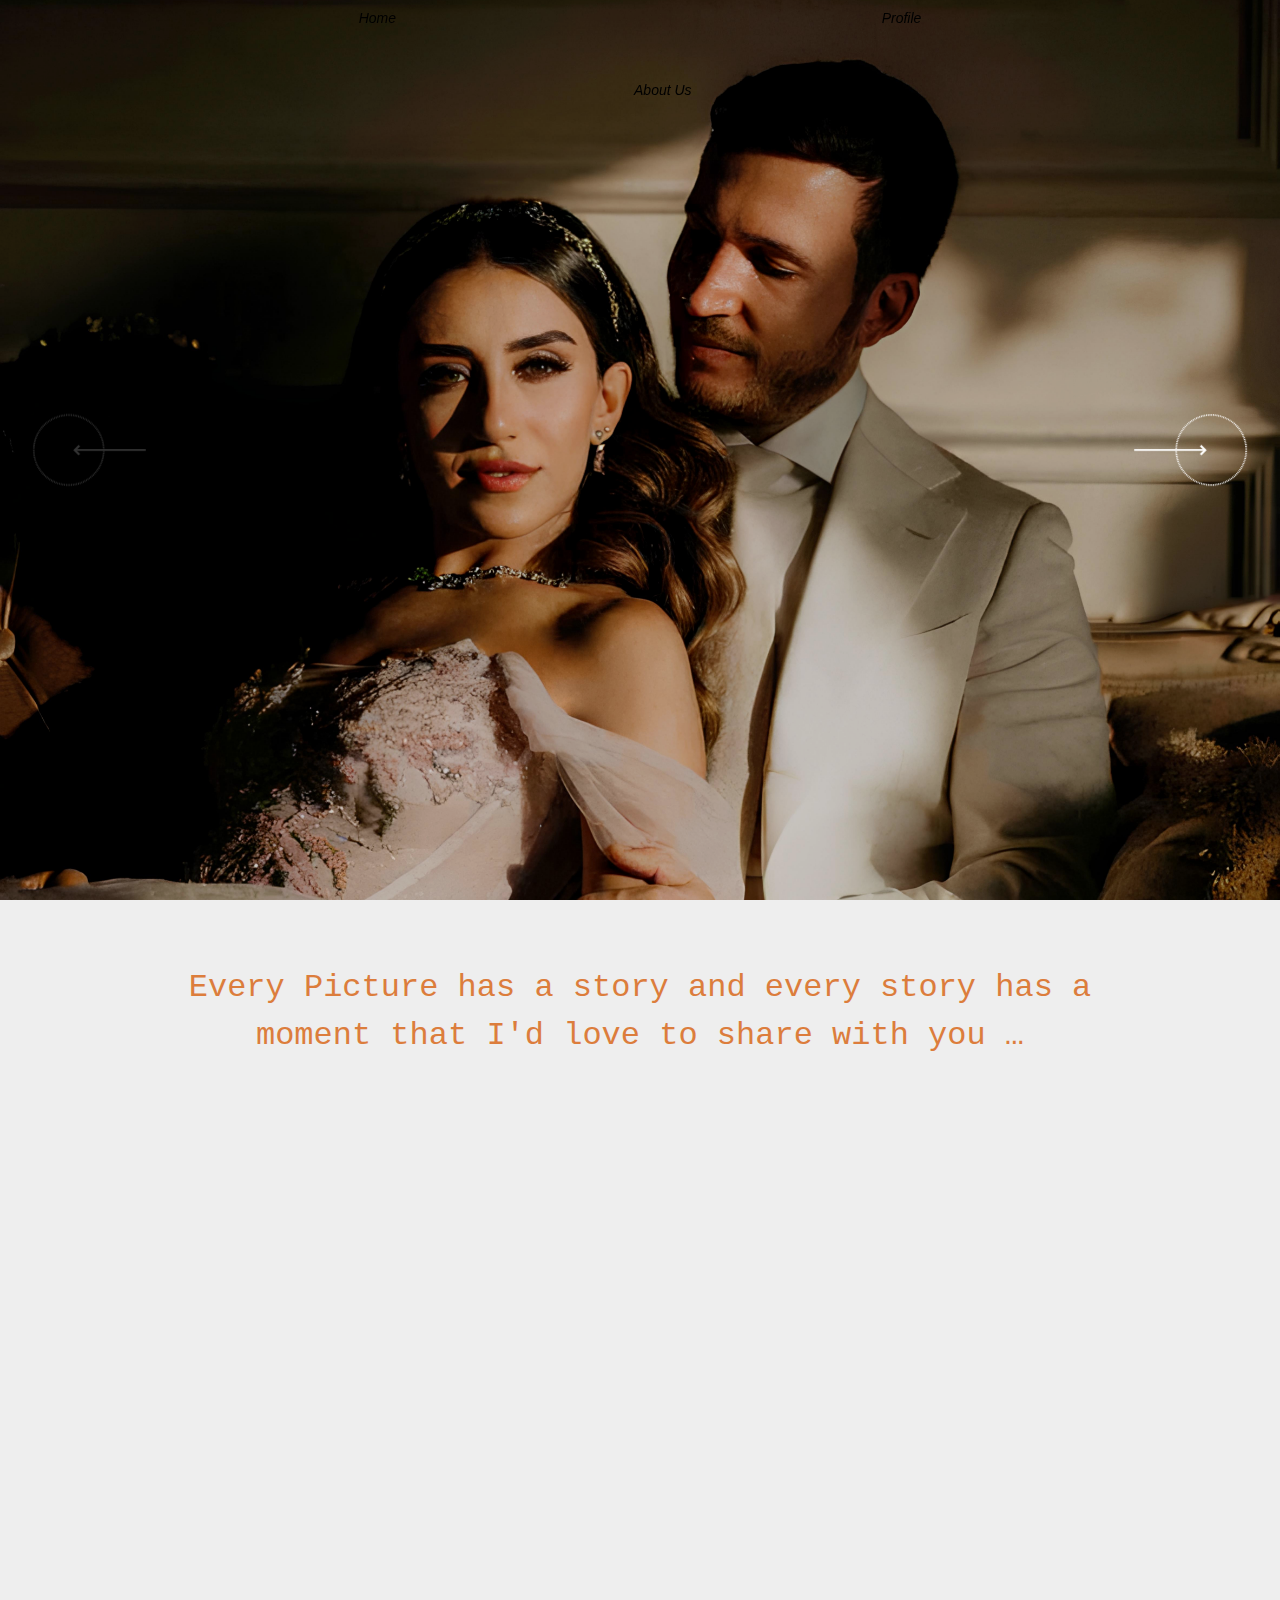
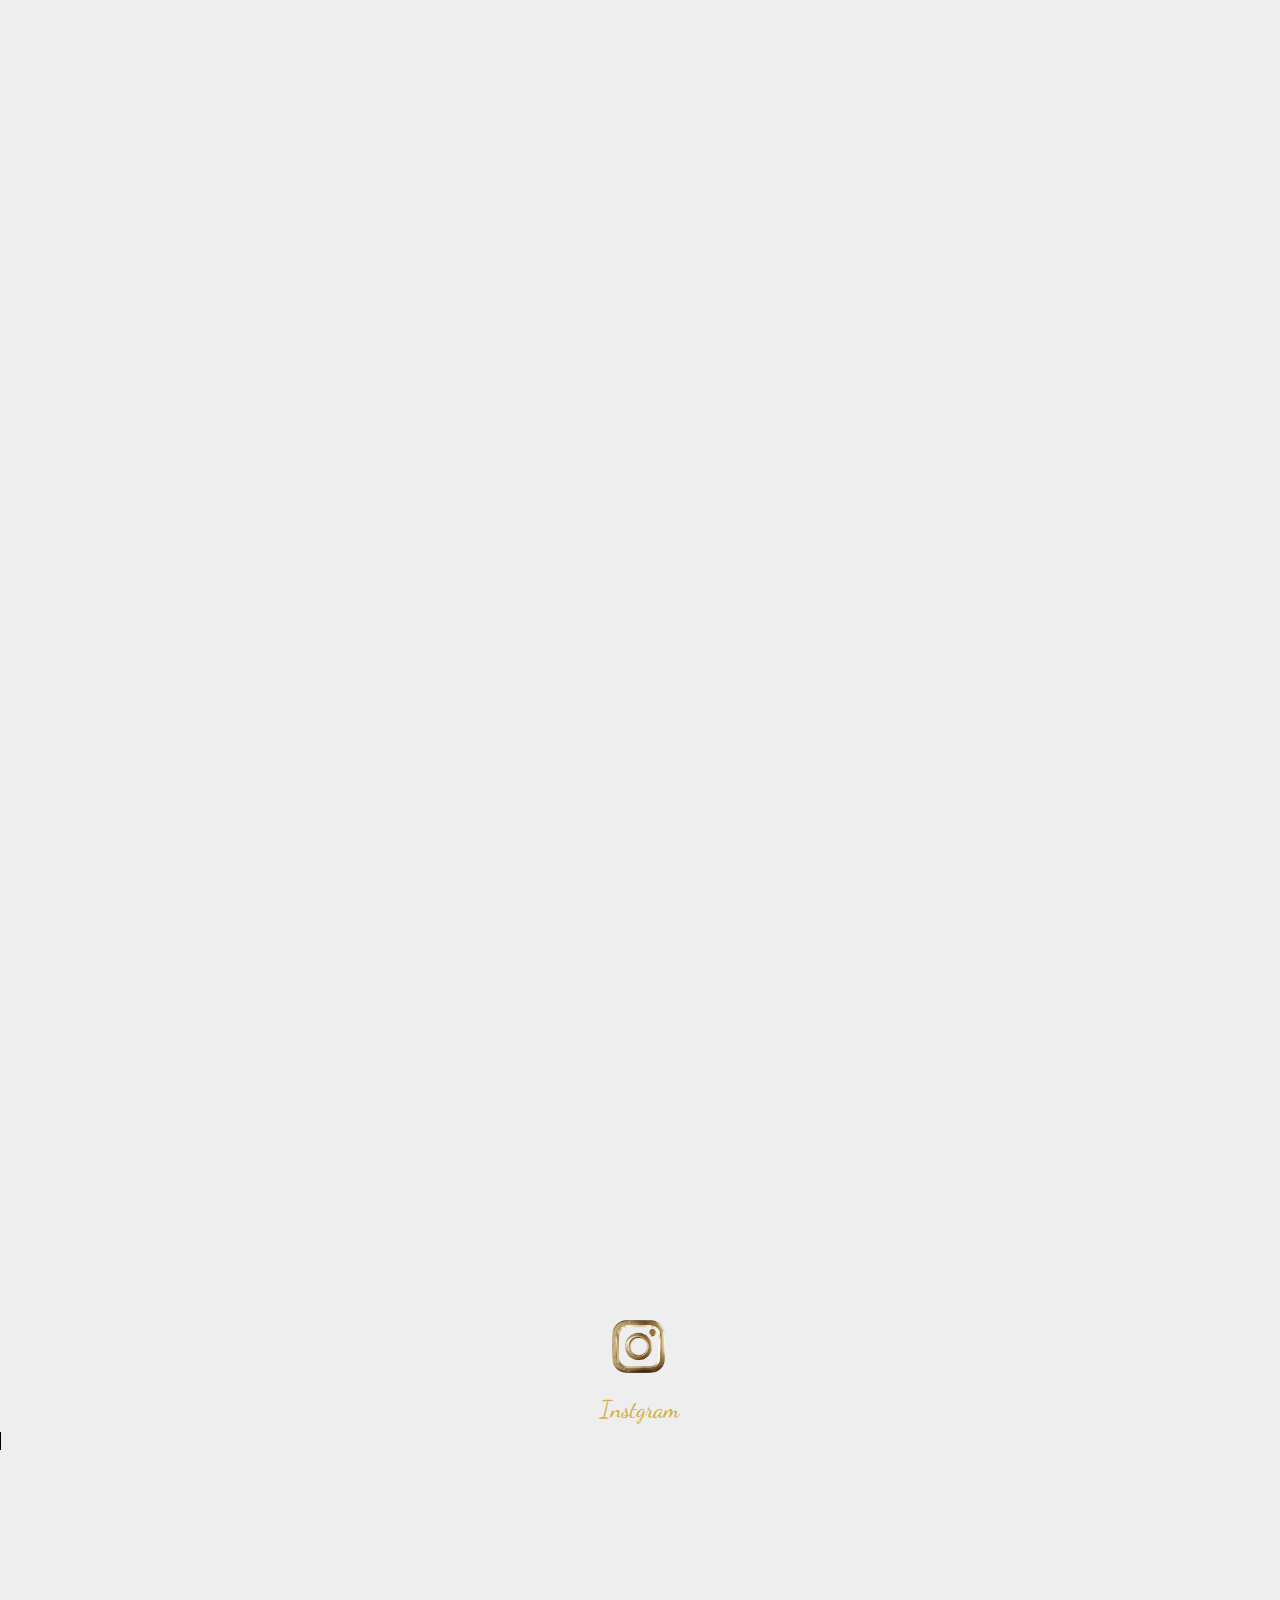
==== commit 06a29ab5: "update" ====
--- a/index.html
+++ b/index.html
@@ -29,7 +29,7 @@
           ><i>About Us</i></a
         >
         <a href="previous.html" class="nav-items" style="margin-left: 10rem"
-          ><i>Pervious work</i></a
+          ><i>Profile</i></a
         >
       </ul>
       <input type="checkbox" id="list-check" hidden />
@@ -51,7 +51,7 @@
       <br />
       <hr />
       <br />
-      <a href="previous.html">Pervious work</a>
+      <a href="previous.html">Profile</a>
     </div>
     <div id="app">
       <!-- Fashion slider container -->
@@ -106,7 +106,7 @@
               <!-- slide image wrap -->
               <div class="fashion-slider-scale">
                 <!-- slide image -->
-                <img id="image_bdan" src="images/Slider/46.jpg" />
+                <img src="Photos/26.jpg" />
               </div>
             </div>
             <div class="swiper-slide" data-slide-bg-color="#9FA051">
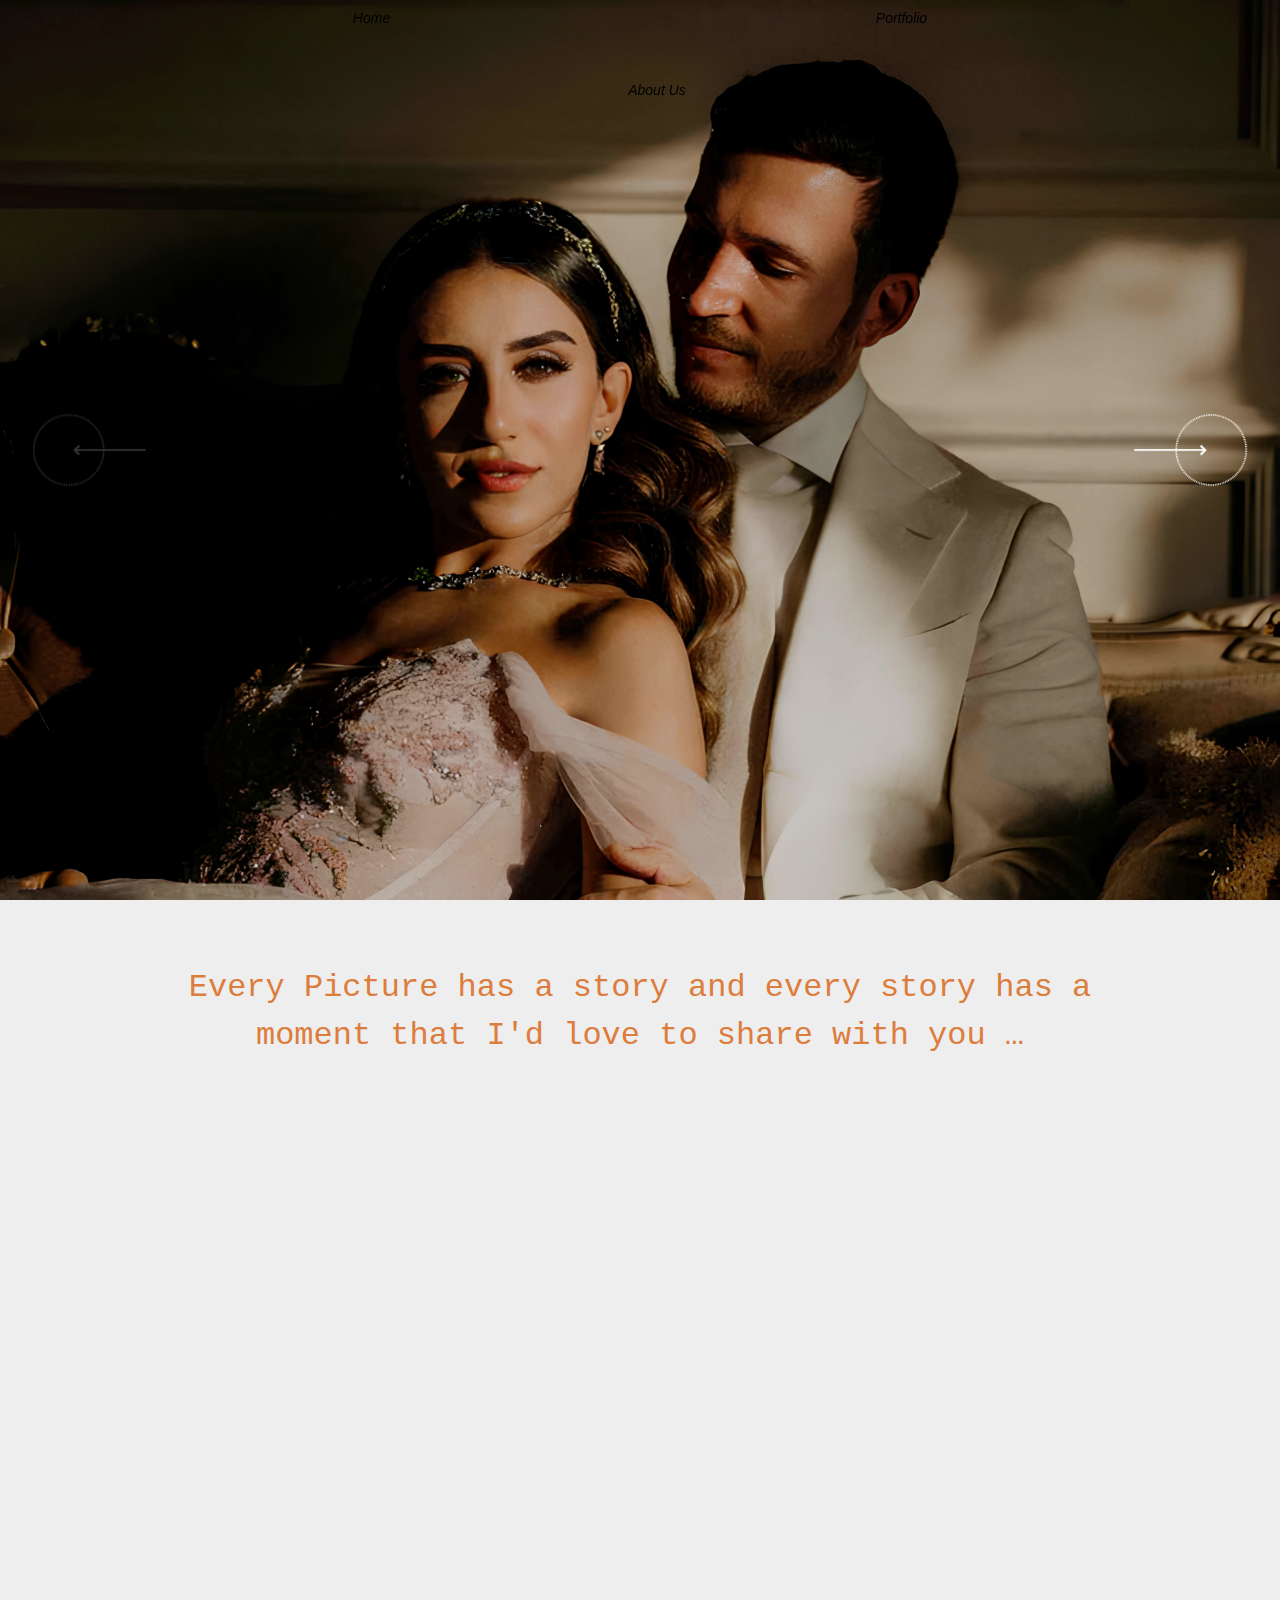
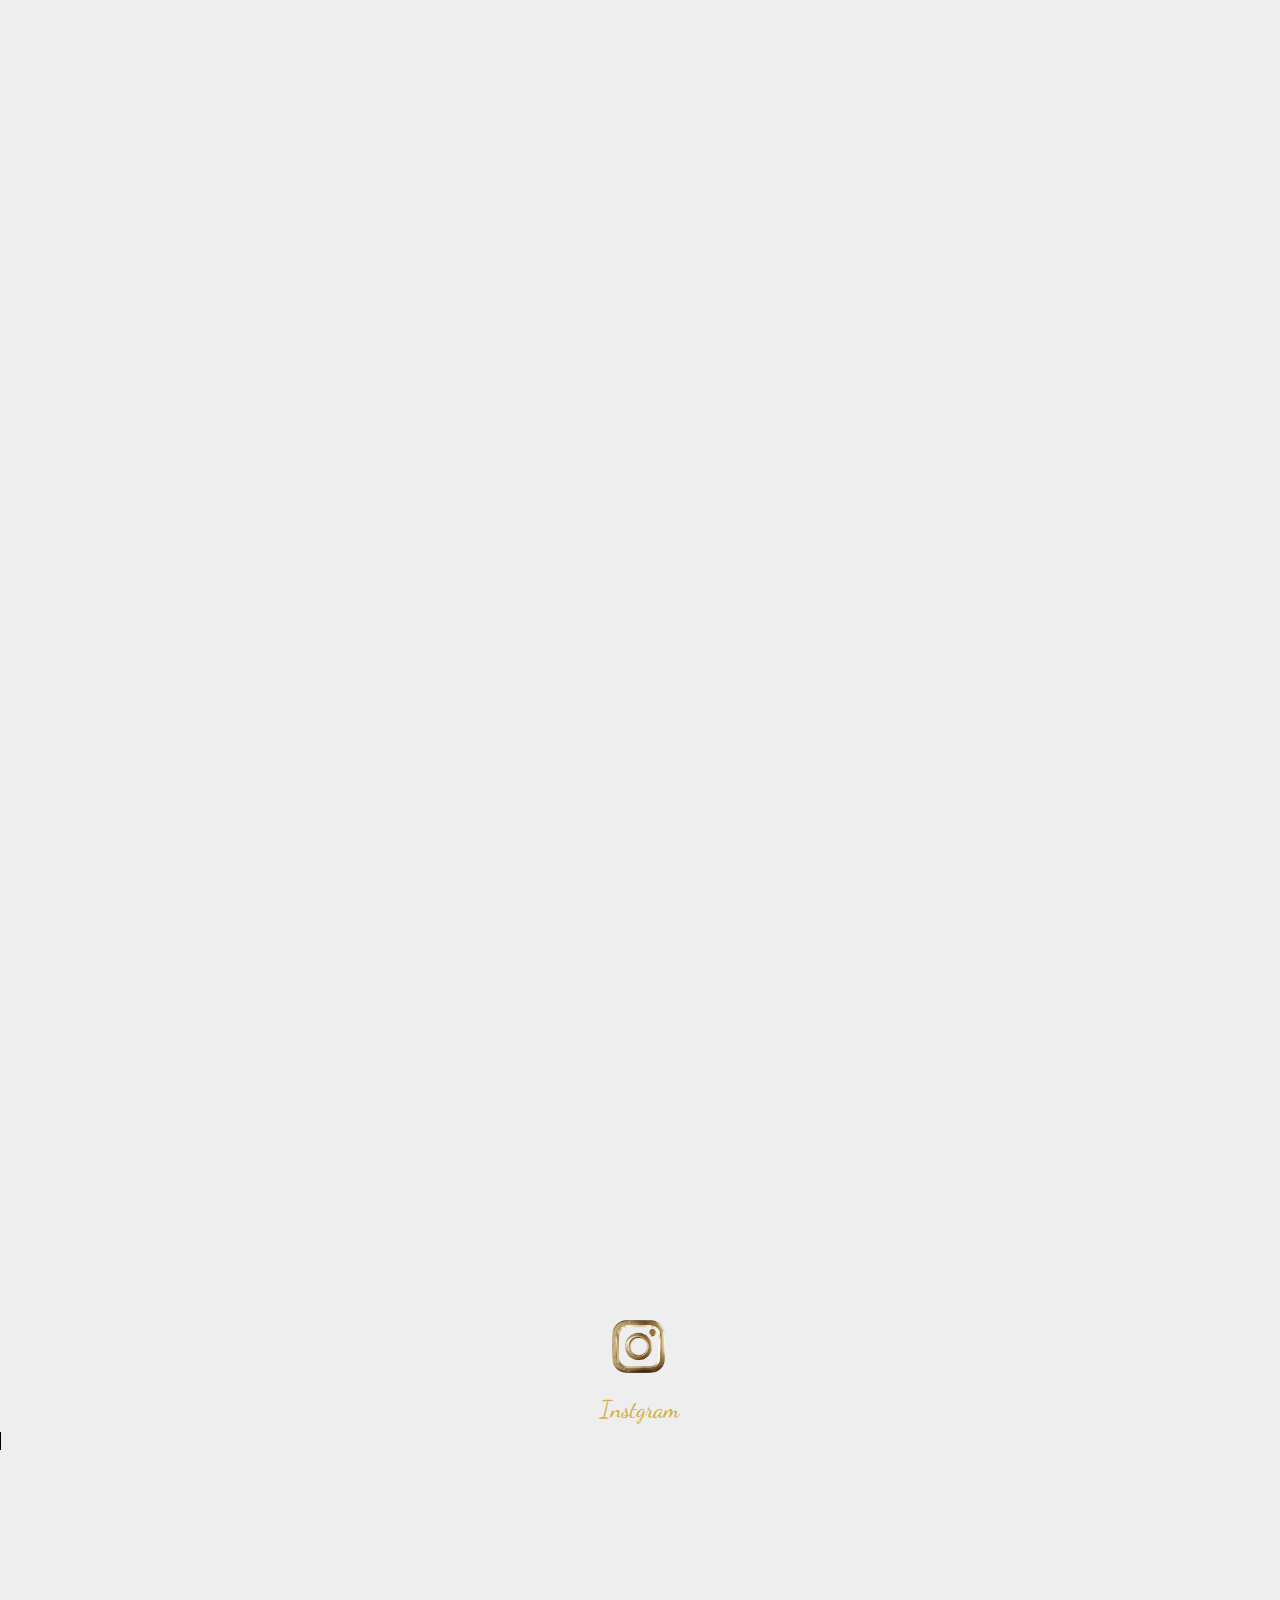
==== commit 48ddf80d: "Update index.html" ====
--- a/index.html
+++ b/index.html
@@ -29,7 +29,7 @@
           ><i>About Us</i></a
         >
         <a href="previous.html" class="nav-items" style="margin-left: 10rem"
-          ><i>Profile</i></a
+          ><i>Portfolio</i></a
         >
       </ul>
       <input type="checkbox" id="list-check" hidden />
@@ -51,7 +51,7 @@
       <br />
       <hr />
       <br />
-      <a href="previous.html">Profile</a>
+      <a href="previous.html">Portfolio</a>
     </div>
     <div id="app">
       <!-- Fashion slider container -->
